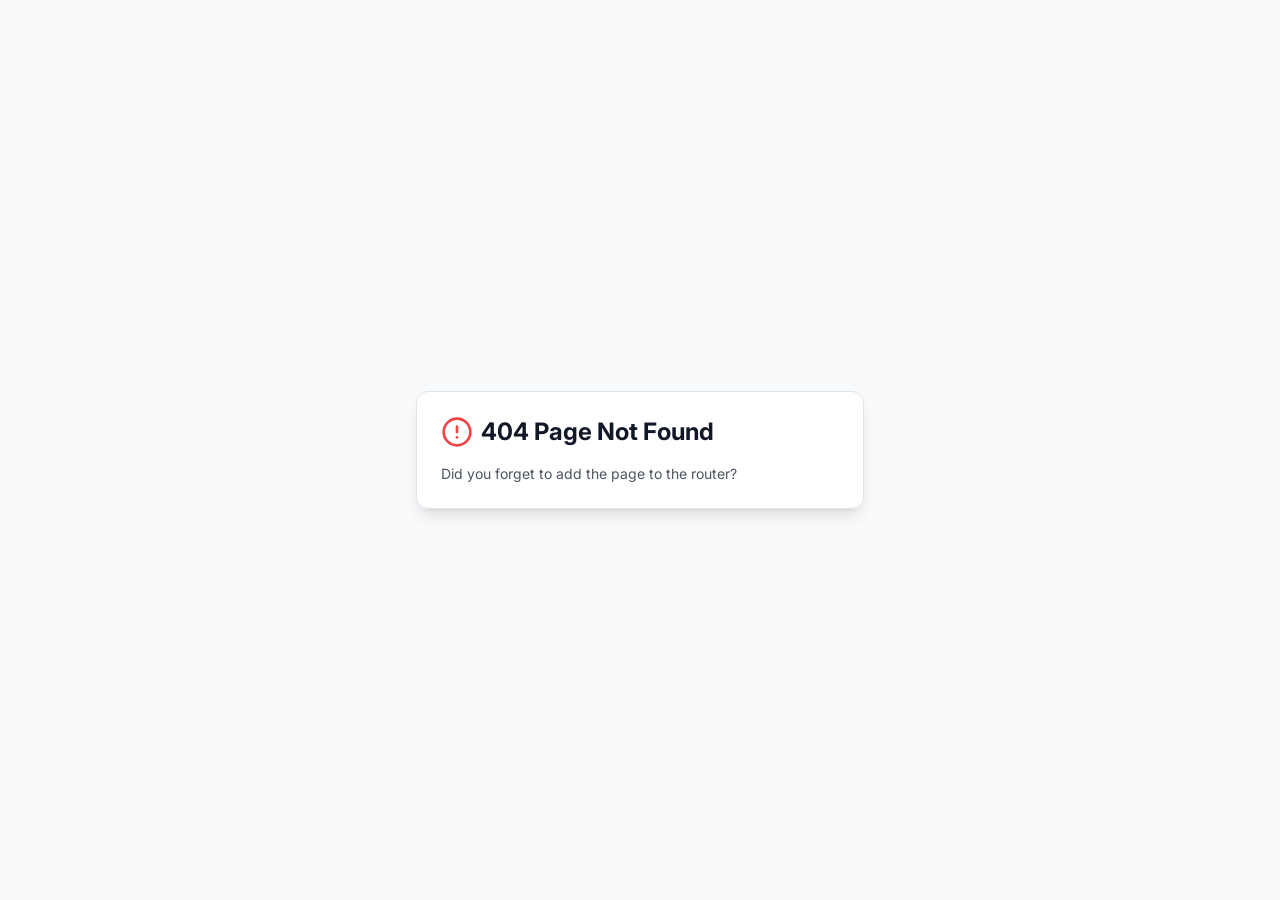
==== index.html @ 8d1fe72f "Updates" ====
<!DOCTYPE html>
<html lang="en">
  <head>
    <meta charset="UTF-8" />
    <meta name="viewport" content="width=device-width, initial-scale=1.0, maximum-scale=1" />
    <link rel="icon" type="image/png" href="/favicon.png" />
    <title>Students Mentoring Portal - Navodaya Institute of Technology</title>
    <meta name="description" content="Faculty portal for mentoring students at Navodaya Institute of Technology. Track academic performance, skills, and activities to guide student success.">
    <link rel="preconnect" href="https://fonts.googleapis.com">
    <link rel="preconnect" href="https://fonts.gstatic.com" crossorigin>
    <link href="https://fonts.googleapis.com/css2?family=Inter:wght@400;500;600;700&display=swap" rel="stylesheet">
    <script type="module" crossorigin src="/assets/index-Bp3kj_-5.js"></script>
    <link rel="modulepreload" crossorigin href="/assets/vendor--0RGCJ5T.js">
    <link rel="modulepreload" crossorigin href="/assets/ui-C-K2QLGB.js">
    <link rel="modulepreload" crossorigin href="/assets/pdf-CTO9oETS.js">
    <link rel="modulepreload" crossorigin href="/assets/forms-DouiQPdr.js">
    <link rel="stylesheet" crossorigin href="/assets/index-CSs8Ml78.css">
  </head>
  <body>
    <div id="root"></div>
  </body>
</html>
---- assets/index-CSs8Ml78.css ----
*,:before,:after{--tw-border-spacing-x: 0;--tw-border-spacing-y: 0;--tw-translate-x: 0;--tw-translate-y: 0;--tw-rotate: 0;--tw-skew-x: 0;--tw-skew-y: 0;--tw-scale-x: 1;--tw-scale-y: 1;--tw-pan-x: ;--tw-pan-y: ;--tw-pinch-zoom: ;--tw-scroll-snap-strictness: proximity;--tw-gradient-from-position: ;--tw-gradient-via-position: ;--tw-gradient-to-position: ;--tw-ordinal: ;--tw-slashed-zero: ;--tw-numeric-figure: ;--tw-numeric-spacing: ;--tw-numeric-fraction: ;--tw-ring-inset: ;--tw-ring-offset-width: 0px;--tw-ring-offset-color: #fff;--tw-ring-color: rgb(59 130 246 / .5);--tw-ring-offset-shadow: 0 0 #0000;--tw-ring-shadow: 0 0 #0000;--tw-shadow: 0 0 #0000;--tw-shadow-colored: 0 0 #0000;--tw-blur: ;--tw-brightness: ;--tw-contrast: ;--tw-grayscale: ;--tw-hue-rotate: ;--tw-invert: ;--tw-saturate: ;--tw-sepia: ;--tw-drop-shadow: ;--tw-backdrop-blur: ;--tw-backdrop-brightness: ;--tw-backdrop-contrast: ;--tw-backdrop-grayscale: ;--tw-backdrop-hue-rotate: ;--tw-backdrop-invert: ;--tw-backdrop-opacity: ;--tw-backdrop-saturate: ;--tw-backdrop-sepia: ;--tw-contain-size: ;--tw-contain-layout: ;--tw-contain-paint: ;--tw-contain-style: }::backdrop{--tw-border-spacing-x: 0;--tw-border-spacing-y: 0;--tw-translate-x: 0;--tw-translate-y: 0;--tw-rotate: 0;--tw-skew-x: 0;--tw-skew-y: 0;--tw-scale-x: 1;--tw-scale-y: 1;--tw-pan-x: ;--tw-pan-y: ;--tw-pinch-zoom: ;--tw-scroll-snap-strictness: proximity;--tw-gradient-from-position: ;--tw-gradient-via-position: ;--tw-gradient-to-position: ;--tw-ordinal: ;--tw-slashed-zero: ;--tw-numeric-figure: ;--tw-numeric-spacing: ;--tw-numeric-fraction: ;--tw-ring-inset: ;--tw-ring-offset-width: 0px;--tw-ring-offset-color: #fff;--tw-ring-color: rgb(59 130 246 / .5);--tw-ring-offset-shadow: 0 0 #0000;--tw-ring-shadow: 0 0 #0000;--tw-shadow: 0 0 #0000;--tw-shadow-colored: 0 0 #0000;--tw-blur: ;--tw-brightness: ;--tw-contrast: ;--tw-grayscale: ;--tw-hue-rotate: ;--tw-invert: ;--tw-saturate: ;--tw-sepia: ;--tw-drop-shadow: ;--tw-backdrop-blur: ;--tw-backdrop-brightness: ;--tw-backdrop-contrast: ;--tw-backdrop-grayscale: ;--tw-backdrop-hue-rotate: ;--tw-backdrop-invert: ;--tw-backdrop-opacity: ;--tw-backdrop-saturate: ;--tw-backdrop-sepia: ;--tw-contain-size: ;--tw-contain-layout: ;--tw-contain-paint: ;--tw-contain-style: }*,:before,:after{box-sizing:border-box;border-width:0;border-style:solid;border-color:#e5e7eb}:before,:after{--tw-content: ""}html,:host{line-height:1.5;-webkit-text-size-adjust:100%;-moz-tab-size:4;-o-tab-size:4;tab-size:4;font-family:var(--font-sans);font-feature-settings:normal;font-variation-settings:normal;-webkit-tap-highlight-color:transparent}body{margin:0;line-height:inherit}hr{height:0;color:inherit;border-top-width:1px}abbr:where([title]){-webkit-text-decoration:underline dotted;text-decoration:underline dotted}h1,h2,h3,h4,h5,h6{font-size:inherit;font-weight:inherit}a{color:inherit;text-decoration:inherit}b,strong{font-weight:bolder}code,kbd,samp,pre{font-family:var(--font-mono);font-feature-settings:normal;font-variation-settings:normal;font-size:1em}small{font-size:80%}sub,sup{font-size:75%;line-height:0;position:relative;vertical-align:baseline}sub{bottom:-.25em}sup{top:-.5em}table{text-indent:0;border-color:inherit;border-collapse:collapse}button,input,optgroup,select,textarea{font-family:inherit;font-feature-settings:inherit;font-variation-settings:inherit;font-size:100%;font-weight:inherit;line-height:inherit;letter-spacing:inherit;color:inherit;margin:0;padding:0}button,select{text-transform:none}button,input:where([type=button]),input:where([type=reset]),input:where([type=submit]){-webkit-appearance:button;background-color:transparent;background-image:none}:-moz-focusring{outline:auto}:-moz-ui-invalid{box-shadow:none}progress{vertical-align:baseline}::-webkit-inner-spin-button,::-webkit-outer-spin-button{height:auto}[type=search]{-webkit-appearance:textfield;outline-offset:-2px}::-webkit-search-decoration{-webkit-appearance:none}::-webkit-file-upload-button{-webkit-appearance:button;font:inherit}summary{display:list-item}blockquote,dl,dd,h1,h2,h3,h4,h5,h6,hr,figure,p,pre{margin:0}fieldset{margin:0;padding:0}legend{padding:0}ol,ul,menu{list-style:none;margin:0;padding:0}dialog{padding:0}textarea{resize:vertical}input::-moz-placeholder,textarea::-moz-placeholder{opacity:1;color:#9ca3af}input::placeholder,textarea::placeholder{opacity:1;color:#9ca3af}button,[role=button]{cursor:pointer}:disabled{cursor:default}img,svg,video,canvas,audio,iframe,embed,object{display:block;vertical-align:middle}img,video{max-width:100%;height:auto}[hidden]:where(:not([hidden=until-found])){display:none}*{--tw-border-opacity: 1;border-color:hsl(var(--border) / var(--tw-border-opacity, 1))}body{--tw-bg-opacity: 1;background-color:hsl(var(--background) / var(--tw-bg-opacity, 1));font-family:var(--font-sans);--tw-text-opacity: 1;color:hsl(var(--foreground) / var(--tw-text-opacity, 1));-webkit-font-smoothing:antialiased;-moz-osx-font-smoothing:grayscale;background-image:url(/admin-block-bg.png);background-size:cover;background-position:center;background-attachment:fixed;background-repeat:no-repeat}body:before{content:"";position:fixed;top:0;left:0;width:100%;height:100%;background:linear-gradient(135deg,#f0f8ffbf,#e6f2ffcc);z-index:-1;pointer-events:none}.dark body:before{background:linear-gradient(135deg,#0a1423bf,#0f1928d1)}.sr-only{position:absolute;width:1px;height:1px;padding:0;margin:-1px;overflow:hidden;clip:rect(0,0,0,0);white-space:nowrap;border-width:0}.pointer-events-none{pointer-events:none}.pointer-events-auto{pointer-events:auto}.visible{visibility:visible}.invisible{visibility:hidden}.fixed{position:fixed}.absolute{position:absolute}.relative{position:relative}.inset-0{top:0;right:0;bottom:0;left:0}.inset-x-0{left:0;right:0}.inset-y-0{top:0;bottom:0}.-bottom-12{bottom:-3rem}.-left-12{left:-3rem}.-right-12{right:-3rem}.-right-2{right:-.5rem}.-top-12{top:-3rem}.-top-2{top:-.5rem}.bottom-0{bottom:0}.left-0{left:0}.left-1{left:.25rem}.left-1\/2{left:50%}.left-2{left:.5rem}.left-\[50\%\]{left:50%}.right-0{right:0}.right-1{right:.25rem}.right-2{right:.5rem}.right-3{right:.75rem}.right-4{right:1rem}.top-0{top:0}.top-1\.5{top:.375rem}.top-1\/2{top:50%}.top-2{top:.5rem}.top-3\.5{top:.875rem}.top-4{top:1rem}.top-\[1px\]{top:1px}.top-\[50\%\]{top:50%}.top-\[60\%\]{top:60%}.top-full{top:100%}.z-10{z-index:10}.z-20{z-index:20}.z-50{z-index:50}.z-\[100\]{z-index:100}.z-\[1\]{z-index:1}.-mx-1{margin-left:-.25rem;margin-right:-.25rem}.mx-2{margin-left:.5rem;margin-right:.5rem}.mx-3{margin-left:.75rem;margin-right:.75rem}.mx-3\.5{margin-left:.875rem;margin-right:.875rem}.mx-4{margin-left:1rem;margin-right:1rem}.mx-auto{margin-left:auto;margin-right:auto}.my-0\.5{margin-top:.125rem;margin-bottom:.125rem}.my-1{margin-top:.25rem;margin-bottom:.25rem}.-ml-4{margin-left:-1rem}.-mt-4{margin-top:-1rem}.mb-1{margin-bottom:.25rem}.mb-2{margin-bottom:.5rem}.mb-4{margin-bottom:1rem}.ml-1{margin-left:.25rem}.ml-auto{margin-left:auto}.mr-2{margin-right:.5rem}.mt-1{margin-top:.25rem}.mt-1\.5{margin-top:.375rem}.mt-2{margin-top:.5rem}.mt-24{margin-top:6rem}.mt-3{margin-top:.75rem}.mt-4{margin-top:1rem}.mt-auto{margin-top:auto}.block{display:block}.flex{display:flex}.inline-flex{display:inline-flex}.table{display:table}.grid{display:grid}.hidden{display:none}.aspect-square{aspect-ratio:1 / 1}.aspect-video{aspect-ratio:16 / 9}.size-4{width:1rem;height:1rem}.h-1{height:.25rem}.h-1\.5{height:.375rem}.h-10{height:2.5rem}.h-11{height:2.75rem}.h-12{height:3rem}.h-2{height:.5rem}.h-2\.5{height:.625rem}.h-20{height:5rem}.h-3{height:.75rem}.h-3\.5{height:.875rem}.h-32{height:8rem}.h-4{height:1rem}.h-40{height:10rem}.h-5{height:1.25rem}.h-6{height:1.5rem}.h-64{height:16rem}.h-7{height:1.75rem}.h-8{height:2rem}.h-9{height:2.25rem}.h-\[1px\]{height:1px}.h-\[var\(--radix-navigation-menu-viewport-height\)\]{height:var(--radix-navigation-menu-viewport-height)}.h-\[var\(--radix-select-trigger-height\)\]{height:var(--radix-select-trigger-height)}.h-auto{height:auto}.h-full{height:100%}.h-px{height:1px}.h-svh{height:100svh}.max-h-\[--radix-context-menu-content-available-height\]{max-height:var(--radix-context-menu-content-available-height)}.max-h-\[--radix-select-content-available-height\]{max-height:var(--radix-select-content-available-height)}.max-h-\[300px\]{max-height:300px}.max-h-\[var\(--radix-dropdown-menu-content-available-height\)\]{max-height:var(--radix-dropdown-menu-content-available-height)}.max-h-screen{max-height:100vh}.min-h-0{min-height:0px}.min-h-10{min-height:2.5rem}.min-h-8{min-height:2rem}.min-h-9{min-height:2.25rem}.min-h-\[60px\]{min-height:60px}.min-h-\[80px\]{min-height:80px}.min-h-screen{min-height:100vh}.min-h-svh{min-height:100svh}.w-0{width:0px}.w-1{width:.25rem}.w-1\/3{width:33.333333%}.w-10{width:2.5rem}.w-11{width:2.75rem}.w-12{width:3rem}.w-2{width:.5rem}.w-2\.5{width:.625rem}.w-20{width:5rem}.w-24{width:6rem}.w-3{width:.75rem}.w-3\.5{width:.875rem}.w-3\/4{width:75%}.w-32{width:8rem}.w-4{width:1rem}.w-5{width:1.25rem}.w-6{width:1.5rem}.w-64{width:16rem}.w-7{width:1.75rem}.w-72{width:18rem}.w-8{width:2rem}.w-9{width:2.25rem}.w-\[100px\]{width:100px}.w-\[1px\]{width:1px}.w-\[50px\]{width:50px}.w-\[80px\]{width:80px}.w-\[var\(--sidebar-width\)\]{width:var(--sidebar-width)}.w-auto{width:auto}.w-full{width:100%}.w-max{width:-moz-max-content;width:max-content}.w-px{width:1px}.min-w-0{min-width:0px}.min-w-10{min-width:2.5rem}.min-w-11{min-width:2.75rem}.min-w-5{min-width:1.25rem}.min-w-9{min-width:2.25rem}.min-w-\[100px\]{min-width:100px}.min-w-\[120px\]{min-width:120px}.min-w-\[12rem\]{min-width:12rem}.min-w-\[150px\]{min-width:150px}.min-w-\[200px\]{min-width:200px}.min-w-\[250px\]{min-width:250px}.min-w-\[280px\]{min-width:280px}.min-w-\[300px\]{min-width:300px}.min-w-\[8rem\]{min-width:8rem}.min-w-\[var\(--radix-select-trigger-width\)\]{min-width:var(--radix-select-trigger-width)}.max-w-4xl{max-width:56rem}.max-w-7xl{max-width:80rem}.max-w-\[200px\]{max-width:200px}.max-w-\[250px\]{max-width:250px}.max-w-\[400px\]{max-width:400px}.max-w-\[var\(--skeleton-width\)\]{max-width:var(--skeleton-width)}.max-w-lg{max-width:32rem}.max-w-max{max-width:-moz-max-content;max-width:max-content}.max-w-md{max-width:28rem}.flex-1{flex:1 1 0%}.flex-shrink-0,.shrink-0{flex-shrink:0}.grow{flex-grow:1}.grow-0{flex-grow:0}.basis-full{flex-basis:100%}.caption-bottom{caption-side:bottom}.border-collapse{border-collapse:collapse}.origin-\[--radix-context-menu-content-transform-origin\]{transform-origin:var(--radix-context-menu-content-transform-origin)}.origin-\[--radix-dropdown-menu-content-transform-origin\]{transform-origin:var(--radix-dropdown-menu-content-transform-origin)}.origin-\[--radix-hover-card-content-transform-origin\]{transform-origin:var(--radix-hover-card-content-transform-origin)}.origin-\[--radix-menubar-content-transform-origin\]{transform-origin:var(--radix-menubar-content-transform-origin)}.origin-\[--radix-popover-content-transform-origin\]{transform-origin:var(--radix-popover-content-transform-origin)}.origin-\[--radix-select-content-transform-origin\]{transform-origin:var(--radix-select-content-transform-origin)}.origin-\[--radix-tooltip-content-transform-origin\]{transform-origin:var(--radix-tooltip-content-transform-origin)}.-translate-x-1\/2{--tw-translate-x: -50%;transform:translate(var(--tw-translate-x),var(--tw-translate-y)) rotate(var(--tw-rotate)) skew(var(--tw-skew-x)) skewY(var(--tw-skew-y)) scaleX(var(--tw-scale-x)) scaleY(var(--tw-scale-y))}.-translate-x-px{--tw-translate-x: -1px;transform:translate(var(--tw-translate-x),var(--tw-translate-y)) rotate(var(--tw-rotate)) skew(var(--tw-skew-x)) skewY(var(--tw-skew-y)) scaleX(var(--tw-scale-x)) scaleY(var(--tw-scale-y))}.-translate-y-1\/2{--tw-translate-y: -50%;transform:translate(var(--tw-translate-x),var(--tw-translate-y)) rotate(var(--tw-rotate)) skew(var(--tw-skew-x)) skewY(var(--tw-skew-y)) scaleX(var(--tw-scale-x)) scaleY(var(--tw-scale-y))}.translate-x-\[-50\%\]{--tw-translate-x: -50%;transform:translate(var(--tw-translate-x),var(--tw-translate-y)) rotate(var(--tw-rotate)) skew(var(--tw-skew-x)) skewY(var(--tw-skew-y)) scaleX(var(--tw-scale-x)) scaleY(var(--tw-scale-y))}.translate-x-px{--tw-translate-x: 1px;transform:translate(var(--tw-translate-x),var(--tw-translate-y)) rotate(var(--tw-rotate)) skew(var(--tw-skew-x)) skewY(var(--tw-skew-y)) scaleX(var(--tw-scale-x)) scaleY(var(--tw-scale-y))}.translate-y-\[-50\%\]{--tw-translate-y: -50%;transform:translate(var(--tw-translate-x),var(--tw-translate-y)) rotate(var(--tw-rotate)) skew(var(--tw-skew-x)) skewY(var(--tw-skew-y)) scaleX(var(--tw-scale-x)) scaleY(var(--tw-scale-y))}.rotate-45{--tw-rotate: 45deg;transform:translate(var(--tw-translate-x),var(--tw-translate-y)) rotate(var(--tw-rotate)) skew(var(--tw-skew-x)) skewY(var(--tw-skew-y)) scaleX(var(--tw-scale-x)) scaleY(var(--tw-scale-y))}.rotate-90{--tw-rotate: 90deg;transform:translate(var(--tw-translate-x),var(--tw-translate-y)) rotate(var(--tw-rotate)) skew(var(--tw-skew-x)) skewY(var(--tw-skew-y)) scaleX(var(--tw-scale-x)) scaleY(var(--tw-scale-y))}.transform{transform:translate(var(--tw-translate-x),var(--tw-translate-y)) rotate(var(--tw-rotate)) skew(var(--tw-skew-x)) skewY(var(--tw-skew-y)) scaleX(var(--tw-scale-x)) scaleY(var(--tw-scale-y))}@keyframes pulse{50%{opacity:.5}}.animate-pulse{animation:pulse 2s cubic-bezier(.4,0,.6,1) infinite}.cursor-default{cursor:default}.cursor-pointer{cursor:pointer}.touch-none{touch-action:none}.select-none{-webkit-user-select:none;-moz-user-select:none;user-select:none}.list-none{list-style-type:none}.grid-cols-1{grid-template-columns:repeat(1,minmax(0,1fr))}.grid-cols-2{grid-template-columns:repeat(2,minmax(0,1fr))}.flex-row{flex-direction:row}.flex-col{flex-direction:column}.flex-col-reverse{flex-direction:column-reverse}.flex-wrap{flex-wrap:wrap}.items-start{align-items:flex-start}.items-end{align-items:flex-end}.items-center{align-items:center}.items-stretch{align-items:stretch}.justify-end{justify-content:flex-end}.justify-center{justify-content:center}.justify-between{justify-content:space-between}.gap-1{gap:.25rem}.gap-1\.5{gap:.375rem}.gap-2{gap:.5rem}.gap-4{gap:1rem}.gap-6{gap:1.5rem}.space-x-1>:not([hidden])~:not([hidden]){--tw-space-x-reverse: 0;margin-right:calc(.25rem * var(--tw-space-x-reverse));margin-left:calc(.25rem * calc(1 - var(--tw-space-x-reverse)))}.space-x-4>:not([hidden])~:not([hidden]){--tw-space-x-reverse: 0;margin-right:calc(1rem * var(--tw-space-x-reverse));margin-left:calc(1rem * calc(1 - var(--tw-space-x-reverse)))}.space-y-1>:not([hidden])~:not([hidden]){--tw-space-y-reverse: 0;margin-top:calc(.25rem * calc(1 - var(--tw-space-y-reverse)));margin-bottom:calc(.25rem * var(--tw-space-y-reverse))}.space-y-1\.5>:not([hidden])~:not([hidden]){--tw-space-y-reverse: 0;margin-top:calc(.375rem * calc(1 - var(--tw-space-y-reverse)));margin-bottom:calc(.375rem * var(--tw-space-y-reverse))}.space-y-2>:not([hidden])~:not([hidden]){--tw-space-y-reverse: 0;margin-top:calc(.5rem * calc(1 - var(--tw-space-y-reverse)));margin-bottom:calc(.5rem * var(--tw-space-y-reverse))}.space-y-3>:not([hidden])~:not([hidden]){--tw-space-y-reverse: 0;margin-top:calc(.75rem * calc(1 - var(--tw-space-y-reverse)));margin-bottom:calc(.75rem * var(--tw-space-y-reverse))}.space-y-4>:not([hidden])~:not([hidden]){--tw-space-y-reverse: 0;margin-top:calc(1rem * calc(1 - var(--tw-space-y-reverse)));margin-bottom:calc(1rem * var(--tw-space-y-reverse))}.space-y-6>:not([hidden])~:not([hidden]){--tw-space-y-reverse: 0;margin-top:calc(1.5rem * calc(1 - var(--tw-space-y-reverse)));margin-bottom:calc(1.5rem * var(--tw-space-y-reverse))}.overflow-auto{overflow:auto}.overflow-hidden{overflow:hidden}.overflow-x-auto{overflow-x:auto}.overflow-y-auto{overflow-y:auto}.overflow-x-hidden{overflow-x:hidden}.whitespace-nowrap{white-space:nowrap}.break-words{overflow-wrap:break-word}.rounded-\[2px\]{border-radius:2px}.rounded-\[inherit\]{border-radius:inherit}.rounded-full{border-radius:9999px}.rounded-lg{border-radius:.5625rem}.rounded-md{border-radius:.375rem}.rounded-sm{border-radius:.1875rem}.rounded-xl{border-radius:.75rem}.rounded-t-\[10px\]{border-top-left-radius:10px;border-top-right-radius:10px}.rounded-tl-sm{border-top-left-radius:.1875rem}.border{border-width:1px}.border-2{border-width:2px}.border-\[1\.5px\]{border-width:1.5px}.border-y{border-top-width:1px;border-bottom-width:1px}.border-b{border-bottom-width:1px}.border-l{border-left-width:1px}.border-r{border-right-width:1px}.border-t{border-top-width:1px}.border-dashed{border-style:dashed}.border-\[--color-border\]{border-color:var(--color-border)}.border-border{--tw-border-opacity: 1;border-color:hsl(var(--border) / var(--tw-border-opacity, 1))}.border-border\/50{border-color:hsl(var(--border) / .5)}.border-card-border{--tw-border-opacity: 1;border-color:hsl(var(--card-border) / var(--tw-border-opacity, 1))}.border-destructive{--tw-border-opacity: 1;border-color:hsl(var(--destructive) / var(--tw-border-opacity, 1))}.border-destructive-border{border-color:var(--destructive-border)}.border-destructive\/50{border-color:hsl(var(--destructive) / .5)}.border-input{--tw-border-opacity: 1;border-color:hsl(var(--input) / var(--tw-border-opacity, 1))}.border-primary{--tw-border-opacity: 1;border-color:hsl(var(--primary) / var(--tw-border-opacity, 1))}.border-primary-border{border-color:var(--primary-border)}.border-secondary-border{border-color:var(--secondary-border)}.border-sidebar-border{--tw-border-opacity: 1;border-color:hsl(var(--sidebar-border) / var(--tw-border-opacity, 1))}.border-transparent{border-color:transparent}.border-l-transparent{border-left-color:transparent}.border-t-transparent{border-top-color:transparent}.bg-\[--color-bg\]{background-color:var(--color-bg)}.bg-accent{--tw-bg-opacity: 1;background-color:hsl(var(--accent) / var(--tw-bg-opacity, 1))}.bg-background{--tw-bg-opacity: 1;background-color:hsl(var(--background) / var(--tw-bg-opacity, 1))}.bg-black\/80{background-color:#000c}.bg-border{--tw-bg-opacity: 1;background-color:hsl(var(--border) / var(--tw-bg-opacity, 1))}.bg-card{--tw-bg-opacity: 1;background-color:hsl(var(--card) / var(--tw-bg-opacity, 1))}.bg-card\/95{background-color:hsl(var(--card) / .95)}.bg-destructive{--tw-bg-opacity: 1;background-color:hsl(var(--destructive) / var(--tw-bg-opacity, 1))}.bg-foreground{--tw-bg-opacity: 1;background-color:hsl(var(--foreground) / var(--tw-bg-opacity, 1))}.bg-gray-50{--tw-bg-opacity: 1;background-color:rgb(249 250 251 / var(--tw-bg-opacity, 1))}.bg-muted{--tw-bg-opacity: 1;background-color:hsl(var(--muted) / var(--tw-bg-opacity, 1))}.bg-muted\/50{background-color:hsl(var(--muted) / .5)}.bg-popover{--tw-bg-opacity: 1;background-color:hsl(var(--popover) / var(--tw-bg-opacity, 1))}.bg-primary{--tw-bg-opacity: 1;background-color:hsl(var(--primary) / var(--tw-bg-opacity, 1))}.bg-primary\/10{background-color:hsl(var(--primary) / .1)}.bg-primary\/5{background-color:hsl(var(--primary) / .05)}.bg-secondary{--tw-bg-opacity: 1;background-color:hsl(var(--secondary) / var(--tw-bg-opacity, 1))}.bg-sidebar{--tw-bg-opacity: 1;background-color:hsl(var(--sidebar) / var(--tw-bg-opacity, 1))}.bg-sidebar-border{--tw-bg-opacity: 1;background-color:hsl(var(--sidebar-border) / var(--tw-bg-opacity, 1))}.bg-transparent{background-color:transparent}.bg-gradient-to-r{background-image:linear-gradient(to right,var(--tw-gradient-stops))}.from-primary{--tw-gradient-from: hsl(var(--primary) / 1) var(--tw-gradient-from-position);--tw-gradient-to: hsl(var(--primary) / 0) var(--tw-gradient-to-position);--tw-gradient-stops: var(--tw-gradient-from), var(--tw-gradient-to)}.to-primary\/70{--tw-gradient-to: hsl(var(--primary) / .7) var(--tw-gradient-to-position)}.bg-clip-text{-webkit-background-clip:text;background-clip:text}.fill-current{fill:currentColor}.object-contain{-o-object-fit:contain;object-fit:contain}.object-cover{-o-object-fit:cover;object-fit:cover}.p-0{padding:0}.p-1{padding:.25rem}.p-2{padding:.5rem}.p-3{padding:.75rem}.p-4{padding:1rem}.p-6{padding:1.5rem}.p-8{padding:2rem}.p-\[1px\]{padding:1px}.px-1{padding-left:.25rem;padding-right:.25rem}.px-2{padding-left:.5rem;padding-right:.5rem}.px-2\.5{padding-left:.625rem;padding-right:.625rem}.px-3{padding-left:.75rem;padding-right:.75rem}.px-4{padding-left:1rem;padding-right:1rem}.px-5{padding-left:1.25rem;padding-right:1.25rem}.px-8{padding-left:2rem;padding-right:2rem}.py-0\.5{padding-top:.125rem;padding-bottom:.125rem}.py-1{padding-top:.25rem;padding-bottom:.25rem}.py-1\.5{padding-top:.375rem;padding-bottom:.375rem}.py-2{padding-top:.5rem;padding-bottom:.5rem}.py-3{padding-top:.75rem;padding-bottom:.75rem}.py-4{padding-top:1rem;padding-bottom:1rem}.py-6{padding-top:1.5rem;padding-bottom:1.5rem}.py-8{padding-top:2rem;padding-bottom:2rem}.pb-3{padding-bottom:.75rem}.pb-4{padding-bottom:1rem}.pl-2\.5{padding-left:.625rem}.pl-4{padding-left:1rem}.pl-8{padding-left:2rem}.pr-2{padding-right:.5rem}.pr-2\.5{padding-right:.625rem}.pr-8{padding-right:2rem}.pt-0{padding-top:0}.pt-1{padding-top:.25rem}.pt-3{padding-top:.75rem}.pt-4{padding-top:1rem}.pt-6{padding-top:1.5rem}.text-left{text-align:left}.text-center{text-align:center}.align-middle{vertical-align:middle}.font-mono{font-family:var(--font-mono)}.text-2xl{font-size:1.5rem;line-height:2rem}.text-3xl{font-size:1.875rem;line-height:2.25rem}.text-\[0\.8rem\]{font-size:.8rem}.text-base{font-size:1rem;line-height:1.5rem}.text-lg{font-size:1.125rem;line-height:1.75rem}.text-sm{font-size:.875rem;line-height:1.25rem}.text-xl{font-size:1.25rem;line-height:1.75rem}.text-xs{font-size:.75rem;line-height:1rem}.font-bold{font-weight:700}.font-medium{font-weight:500}.font-normal{font-weight:400}.font-semibold{font-weight:600}.tabular-nums{--tw-numeric-spacing: tabular-nums;font-variant-numeric:var(--tw-ordinal) var(--tw-slashed-zero) var(--tw-numeric-figure) var(--tw-numeric-spacing) var(--tw-numeric-fraction)}.leading-none{line-height:1}.tracking-tight{letter-spacing:-.025em}.tracking-widest{letter-spacing:.1em}.text-accent-foreground{--tw-text-opacity: 1;color:hsl(var(--accent-foreground) / var(--tw-text-opacity, 1))}.text-card-foreground{--tw-text-opacity: 1;color:hsl(var(--card-foreground) / var(--tw-text-opacity, 1))}.text-current{color:currentColor}.text-destructive{--tw-text-opacity: 1;color:hsl(var(--destructive) / var(--tw-text-opacity, 1))}.text-destructive-foreground{--tw-text-opacity: 1;color:hsl(var(--destructive-foreground) / var(--tw-text-opacity, 1))}.text-foreground{--tw-text-opacity: 1;color:hsl(var(--foreground) / var(--tw-text-opacity, 1))}.text-foreground\/50{color:hsl(var(--foreground) / .5)}.text-gray-600{--tw-text-opacity: 1;color:rgb(75 85 99 / var(--tw-text-opacity, 1))}.text-gray-900{--tw-text-opacity: 1;color:rgb(17 24 39 / var(--tw-text-opacity, 1))}.text-muted-foreground{--tw-text-opacity: 1;color:hsl(var(--muted-foreground) / var(--tw-text-opacity, 1))}.text-popover-foreground{--tw-text-opacity: 1;color:hsl(var(--popover-foreground) / var(--tw-text-opacity, 1))}.text-primary{--tw-text-opacity: 1;color:hsl(var(--primary) / var(--tw-text-opacity, 1))}.text-primary-foreground{--tw-text-opacity: 1;color:hsl(var(--primary-foreground) / var(--tw-text-opacity, 1))}.text-red-500{--tw-text-opacity: 1;color:rgb(239 68 68 / var(--tw-text-opacity, 1))}.text-secondary-foreground{--tw-text-opacity: 1;color:hsl(var(--secondary-foreground) / var(--tw-text-opacity, 1))}.text-sidebar-foreground{--tw-text-opacity: 1;color:hsl(var(--sidebar-foreground) / var(--tw-text-opacity, 1))}.text-sidebar-foreground\/70{color:hsl(var(--sidebar-foreground) / .7)}.text-transparent{color:transparent}.opacity-0{opacity:0}.opacity-50{opacity:.5}.opacity-60{opacity:.6}.opacity-70{opacity:.7}.opacity-90{opacity:.9}.shadow-\[0_0_0_1px_hsl\(var\(--sidebar-border\)\)\]{--tw-shadow: 0 0 0 1px hsl(var(--sidebar-border));--tw-shadow-colored: 0 0 0 1px var(--tw-shadow-color);box-shadow:var(--tw-ring-offset-shadow, 0 0 #0000),var(--tw-ring-shadow, 0 0 #0000),var(--tw-shadow)}.shadow-lg{--tw-shadow: 0 10px 15px -3px rgb(0 0 0 / .1), 0 4px 6px -4px rgb(0 0 0 / .1);--tw-shadow-colored: 0 10px 15px -3px var(--tw-shadow-color), 0 4px 6px -4px var(--tw-shadow-color);box-shadow:var(--tw-ring-offset-shadow, 0 0 #0000),var(--tw-ring-shadow, 0 0 #0000),var(--tw-shadow)}.shadow-md{--tw-shadow: 0 4px 6px -1px rgb(0 0 0 / .1), 0 2px 4px -2px rgb(0 0 0 / .1);--tw-shadow-colored: 0 4px 6px -1px var(--tw-shadow-color), 0 2px 4px -2px var(--tw-shadow-color);box-shadow:var(--tw-ring-offset-shadow, 0 0 #0000),var(--tw-ring-shadow, 0 0 #0000),var(--tw-shadow)}.shadow-none{--tw-shadow: 0 0 #0000;--tw-shadow-colored: 0 0 #0000;box-shadow:var(--tw-ring-offset-shadow, 0 0 #0000),var(--tw-ring-shadow, 0 0 #0000),var(--tw-shadow)}.shadow-sm{--tw-shadow: 0 1px 2px 0 rgb(0 0 0 / .05);--tw-shadow-colored: 0 1px 2px 0 var(--tw-shadow-color);box-shadow:var(--tw-ring-offset-shadow, 0 0 #0000),var(--tw-ring-shadow, 0 0 #0000),var(--tw-shadow)}.shadow-xl{--tw-shadow: 0 20px 25px -5px rgb(0 0 0 / .1), 0 8px 10px -6px rgb(0 0 0 / .1);--tw-shadow-colored: 0 20px 25px -5px var(--tw-shadow-color), 0 8px 10px -6px var(--tw-shadow-color);box-shadow:var(--tw-ring-offset-shadow, 0 0 #0000),var(--tw-ring-shadow, 0 0 #0000),var(--tw-shadow)}.shadow-primary\/10{--tw-shadow-color: hsl(var(--primary) / .1);--tw-shadow: var(--tw-shadow-colored)}.shadow-primary\/20{--tw-shadow-color: hsl(var(--primary) / .2);--tw-shadow: var(--tw-shadow-colored)}.outline-none{outline:2px solid transparent;outline-offset:2px}.outline{outline-style:solid}.outline-2{outline-width:2px}.outline-offset-2{outline-offset:2px}.outline-transparent{outline-color:transparent}.ring-0{--tw-ring-offset-shadow: var(--tw-ring-inset) 0 0 0 var(--tw-ring-offset-width) var(--tw-ring-offset-color);--tw-ring-shadow: var(--tw-ring-inset) 0 0 0 calc(0px + var(--tw-ring-offset-width)) var(--tw-ring-color);box-shadow:var(--tw-ring-offset-shadow),var(--tw-ring-shadow),var(--tw-shadow, 0 0 #0000)}.ring-2{--tw-ring-offset-shadow: var(--tw-ring-inset) 0 0 0 var(--tw-ring-offset-width) var(--tw-ring-offset-color);--tw-ring-shadow: var(--tw-ring-inset) 0 0 0 calc(2px + var(--tw-ring-offset-width)) var(--tw-ring-color);box-shadow:var(--tw-ring-offset-shadow),var(--tw-ring-shadow),var(--tw-shadow, 0 0 #0000)}.ring-primary\/20{--tw-ring-color: hsl(var(--primary) / .2)}.ring-ring{--tw-ring-opacity: 1;--tw-ring-color: hsl(var(--ring) / var(--tw-ring-opacity, 1))}.ring-sidebar-ring{--tw-ring-opacity: 1;--tw-ring-color: hsl(var(--sidebar-ring) / var(--tw-ring-opacity, 1))}.ring-offset-background{--tw-ring-offset-color: hsl(var(--background) / 1)}.filter{filter:var(--tw-blur) var(--tw-brightness) var(--tw-contrast) var(--tw-grayscale) var(--tw-hue-rotate) var(--tw-invert) var(--tw-saturate) var(--tw-sepia) var(--tw-drop-shadow)}.backdrop-blur-sm{--tw-backdrop-blur: blur(4px);-webkit-backdrop-filter:var(--tw-backdrop-blur) var(--tw-backdrop-brightness) var(--tw-backdrop-contrast) var(--tw-backdrop-grayscale) var(--tw-backdrop-hue-rotate) var(--tw-backdrop-invert) var(--tw-backdrop-opacity) var(--tw-backdrop-saturate) var(--tw-backdrop-sepia);backdrop-filter:var(--tw-backdrop-blur) var(--tw-backdrop-brightness) var(--tw-backdrop-contrast) var(--tw-backdrop-grayscale) var(--tw-backdrop-hue-rotate) var(--tw-backdrop-invert) var(--tw-backdrop-opacity) var(--tw-backdrop-saturate) var(--tw-backdrop-sepia)}.transition{transition-property:color,background-color,border-color,text-decoration-color,fill,stroke,opacity,box-shadow,transform,filter,backdrop-filter;transition-timing-function:cubic-bezier(.4,0,.2,1);transition-duration:.15s}.transition-\[left\,right\,width\]{transition-property:left,right,width;transition-timing-function:cubic-bezier(.4,0,.2,1);transition-duration:.15s}.transition-\[margin\,opacity\]{transition-property:margin,opacity;transition-timing-function:cubic-bezier(.4,0,.2,1);transition-duration:.15s}.transition-\[width\,height\,padding\]{transition-property:width,height,padding;transition-timing-function:cubic-bezier(.4,0,.2,1);transition-duration:.15s}.transition-\[width\]{transition-property:width;transition-timing-function:cubic-bezier(.4,0,.2,1);transition-duration:.15s}.transition-all{transition-property:all;transition-timing-function:cubic-bezier(.4,0,.2,1);transition-duration:.15s}.transition-colors{transition-property:color,background-color,border-color,text-decoration-color,fill,stroke;transition-timing-function:cubic-bezier(.4,0,.2,1);transition-duration:.15s}.transition-opacity{transition-property:opacity;transition-timing-function:cubic-bezier(.4,0,.2,1);transition-duration:.15s}.transition-shadow{transition-property:box-shadow;transition-timing-function:cubic-bezier(.4,0,.2,1);transition-duration:.15s}.transition-transform{transition-property:transform;transition-timing-function:cubic-bezier(.4,0,.2,1);transition-duration:.15s}.duration-1000{transition-duration:1s}.duration-200{transition-duration:.2s}.duration-300{transition-duration:.3s}.duration-500{transition-duration:.5s}.ease-in-out{transition-timing-function:cubic-bezier(.4,0,.2,1)}.ease-linear{transition-timing-function:linear}@keyframes enter{0%{opacity:var(--tw-enter-opacity, 1);transform:translate3d(var(--tw-enter-translate-x, 0),var(--tw-enter-translate-y, 0),0) scale3d(var(--tw-enter-scale, 1),var(--tw-enter-scale, 1),var(--tw-enter-scale, 1)) rotate(var(--tw-enter-rotate, 0))}}@keyframes exit{to{opacity:var(--tw-exit-opacity, 1);transform:translate3d(var(--tw-exit-translate-x, 0),var(--tw-exit-translate-y, 0),0) scale3d(var(--tw-exit-scale, 1),var(--tw-exit-scale, 1),var(--tw-exit-scale, 1)) rotate(var(--tw-exit-rotate, 0))}}.animate-in{animation-name:enter;animation-duration:.15s;--tw-enter-opacity: initial;--tw-enter-scale: initial;--tw-enter-rotate: initial;--tw-enter-translate-x: initial;--tw-enter-translate-y: initial}.fade-in-0{--tw-enter-opacity: 0}.fade-in-80{--tw-enter-opacity: .8}.zoom-in-95{--tw-enter-scale: .95}.duration-1000{animation-duration:1s}.duration-200{animation-duration:.2s}.duration-300{animation-duration:.3s}.duration-500{animation-duration:.5s}.ease-in-out{animation-timing-function:cubic-bezier(.4,0,.2,1)}.ease-linear{animation-timing-function:linear}input[type=search]::-webkit-search-cancel-button{display:none}[contenteditable][data-placeholder]:empty:before{content:attr(data-placeholder);color:hsl(var(--muted-foreground));pointer-events:none}.border.toggle-elevate:before{top:-1px;right:-1px;bottom:-1px;left:-1px}.hover-elevate:not(.no-default-hover-elevate),.active-elevate:not(.no-default-active-elevate),.hover-elevate-2:not(.no-default-hover-elevate),.active-elevate-2:not(.no-default-active-elevate){position:relative;z-index:0}.hover-elevate:not(.no-default-hover-elevate):after,.active-elevate:not(.no-default-active-elevate):after,.hover-elevate-2:not(.no-default-hover-elevate):after,.active-elevate-2:not(.no-default-active-elevate):after{content:"";pointer-events:none;position:absolute;top:0;right:0;bottom:0;left:0;border-radius:inherit;z-index:999}.hover-elevate:hover:not(.no-default-hover-elevate):after,.active-elevate:active:not(.no-default-active-elevate):after{background-color:var(--elevate-1)}.hover-elevate-2:hover:not(.no-default-hover-elevate):after,.active-elevate-2:active:not(.no-default-active-elevate):after{background-color:var(--elevate-2)}.border.hover-elevate:not(.no-hover-interaction-elevate):after,.border.active-elevate:not(.no-active-interaction-elevate):after,.border.hover-elevate-2:not(.no-hover-interaction-elevate):after,.border.active-elevate-2:not(.no-active-interaction-elevate):after{top:-1px;right:-1px;bottom:-1px;left:-1px}.\[border-color\:var\(--badge-outline\)\]{border-color:var(--badge-outline)}.\[border-color\:var\(--button-outline\)\]{border-color:var(--button-outline)}:root{--button-outline: rgba(0,0,0, .1);--badge-outline: rgba(0,0,0, .05);--opaque-button-border-intensity: -8;--elevate-1: rgba(0,0,0, .03);--elevate-2: rgba(0,0,0, .08);--background: 210 40% 98%;--foreground: 217 91% 25%;--border: 210 30% 85%;--card: 0 0% 100%;--card-foreground: 217 91% 25%;--card-border: 210 30% 90%;--sidebar: 210 35% 96%;--sidebar-foreground: 217 91% 25%;--sidebar-border: 210 30% 88%;--sidebar-primary: 217 91% 35%;--sidebar-primary-foreground: 217 91% 98%;--sidebar-accent: 210 30% 90%;--sidebar-accent-foreground: 217 91% 25%;--sidebar-ring: 217 91% 35%;--popover: 210 35% 96%;--popover-foreground: 217 91% 25%;--popover-border: 210 30% 85%;--primary: 217 91% 45%;--primary-foreground: 0 0% 100%;--secondary: 210 50% 92%;--secondary-foreground: 217 91% 25%;--muted: 210 35% 94%;--muted-foreground: 217 50% 45%;--accent: 210 60% 90%;--accent-foreground: 217 91% 25%;--destructive: 0 84% 42%;--destructive-foreground: 0 84% 98%;--input: 0 0% 75%;--ring: 217 91% 35%;--chart-1: 217 91% 35%;--chart-2: 142 76% 36%;--chart-3: 262 83% 48%;--chart-4: 34 100% 47%;--chart-5: 340 82% 52%;--font-sans: Inter, sans-serif;--font-serif: Georgia, serif;--font-mono: Menlo, monospace;--radius: .5rem;--shadow-2xs: 0px 1px 2px 0px hsl(0 0% 0% / .02);--shadow-xs: 0px 1px 3px 0px hsl(0 0% 0% / .05);--shadow-sm: 0px 2px 4px 0px hsl(0 0% 0% / .06), 0px 1px 2px -1px hsl(0 0% 0% / .04);--shadow: 0px 4px 6px -1px hsl(0 0% 0% / .08), 0px 2px 4px -2px hsl(0 0% 0% / .05);--shadow-md: 0px 6px 8px -2px hsl(0 0% 0% / .1), 0px 4px 6px -3px hsl(0 0% 0% / .07);--shadow-lg: 0px 10px 15px -3px hsl(0 0% 0% / .12), 0px 4px 6px -4px hsl(0 0% 0% / .08);--shadow-xl: 0px 20px 25px -5px hsl(0 0% 0% / .15), 0px 8px 10px -6px hsl(0 0% 0% / .1);--shadow-2xl: 0px 25px 50px -12px hsl(0 0% 0% / .25);--tracking-normal: 0em;--spacing: .25rem;--sidebar-primary-border: hsl(var(--sidebar-primary));--sidebar-primary-border: hsl(from hsl(var(--sidebar-primary)) h s calc(l + var(--opaque-button-border-intensity)) / alpha);--sidebar-accent-border: hsl(var(--sidebar-accent));--sidebar-accent-border: hsl(from hsl(var(--sidebar-accent)) h s calc(l + var(--opaque-button-border-intensity)) / alpha);--primary-border: hsl(var(--primary));--primary-border: hsl(from hsl(var(--primary)) h s calc(l + var(--opaque-button-border-intensity)) / alpha);--secondary-border: hsl(var(--secondary));--secondary-border: hsl(from hsl(var(--secondary)) h s calc(l + var(--opaque-button-border-intensity)) / alpha);--muted-border: hsl(var(--muted));--muted-border: hsl(from hsl(var(--muted)) h s calc(l + var(--opaque-button-border-intensity)) / alpha);--accent-border: hsl(var(--accent));--accent-border: hsl(from hsl(var(--accent)) h s calc(l + var(--opaque-button-border-intensity)) / alpha);--destructive-border: hsl(var(--destructive));--destructive-border: hsl(from hsl(var(--destructive)) h s calc(l + var(--opaque-button-border-intensity)) / alpha)}.dark{--button-outline: rgba(255,255,255, .1);--badge-outline: rgba(255,255,255, .05);--opaque-button-border-intensity: 9;--elevate-1: rgba(255,255,255, .04);--elevate-2: rgba(255,255,255, .09);--background: 217 40% 10%;--foreground: 210 40% 90%;--border: 217 30% 22%;--card: 217 35% 12%;--card-foreground: 210 40% 90%;--card-border: 217 30% 18%;--sidebar: 217 38% 14%;--sidebar-foreground: 210 40% 90%;--sidebar-border: 217 30% 20%;--sidebar-primary: 217 91% 55%;--sidebar-primary-foreground: 0 0% 100%;--sidebar-accent: 217 30% 20%;--sidebar-accent-foreground: 210 40% 90%;--sidebar-ring: 217 91% 55%;--popover: 217 35% 16%;--popover-foreground: 210 40% 90%;--popover-border: 217 30% 22%;--primary: 217 91% 50%;--primary-foreground: 0 0% 100%;--secondary: 217 30% 20%;--secondary-foreground: 210 40% 90%;--muted: 217 25% 18%;--muted-foreground: 210 20% 65%;--accent: 210 40% 22%;--accent-foreground: 210 40% 90%;--destructive: 0 84% 35%;--destructive-foreground: 0 84% 98%;--input: 0 0% 30%;--ring: 217 91% 45%;--chart-1: 217 91% 65%;--chart-2: 142 76% 65%;--chart-3: 262 83% 70%;--chart-4: 34 100% 65%;--chart-5: 340 82% 68%;--shadow-2xs: 0px 1px 2px 0px hsl(0 0% 0% / .03);--shadow-xs: 0px 1px 3px 0px hsl(0 0% 0% / .07);--shadow-sm: 0px 2px 4px 0px hsl(0 0% 0% / .08), 0px 1px 2px -1px hsl(0 0% 0% / .06);--shadow: 0px 4px 6px -1px hsl(0 0% 0% / .12), 0px 2px 4px -2px hsl(0 0% 0% / .08);--shadow-md: 0px 6px 8px -2px hsl(0 0% 0% / .14), 0px 4px 6px -3px hsl(0 0% 0% / .1);--shadow-lg: 0px 10px 15px -3px hsl(0 0% 0% / .18), 0px 4px 6px -4px hsl(0 0% 0% / .12);--shadow-xl: 0px 20px 25px -5px hsl(0 0% 0% / .22), 0px 8px 10px -6px hsl(0 0% 0% / .14);--shadow-2xl: 0px 25px 50px -12px hsl(0 0% 0% / .35);--sidebar-primary-border: hsl(var(--sidebar-primary));--sidebar-primary-border: hsl(from hsl(var(--sidebar-primary)) h s calc(l + var(--opaque-button-border-intensity)) / alpha);--sidebar-accent-border: hsl(var(--sidebar-accent));--sidebar-accent-border: hsl(from hsl(var(--sidebar-accent)) h s calc(l + var(--opaque-button-border-intensity)) / alpha);--primary-border: hsl(var(--primary));--primary-border: hsl(from hsl(var(--primary)) h s calc(l + var(--opaque-button-border-intensity)) / alpha);--secondary-border: hsl(var(--secondary));--secondary-border: hsl(from hsl(var(--secondary)) h s calc(l + var(--opaque-button-border-intensity)) / alpha);--muted-border: hsl(var(--muted));--muted-border: hsl(from hsl(var(--muted)) h s calc(l + var(--opaque-button-border-intensity)) / alpha);--accent-border: hsl(var(--accent));--accent-border: hsl(from hsl(var(--accent)) h s calc(l + var(--opaque-button-border-intensity)) / alpha);--destructive-border: hsl(var(--destructive));--destructive-border: hsl(from hsl(var(--destructive)) h s calc(l + var(--opaque-button-border-intensity)) / alpha)}.file\:border-0::file-selector-button{border-width:0px}.file\:bg-transparent::file-selector-button{background-color:transparent}.file\:text-sm::file-selector-button{font-size:.875rem;line-height:1.25rem}.file\:font-medium::file-selector-button{font-weight:500}.file\:text-foreground::file-selector-button{--tw-text-opacity: 1;color:hsl(var(--foreground) / var(--tw-text-opacity, 1))}.placeholder\:text-muted-foreground::-moz-placeholder{--tw-text-opacity: 1;color:hsl(var(--muted-foreground) / var(--tw-text-opacity, 1))}.placeholder\:text-muted-foreground::placeholder{--tw-text-opacity: 1;color:hsl(var(--muted-foreground) / var(--tw-text-opacity, 1))}.after\:pointer-events-none:after{content:var(--tw-content);pointer-events:none}.after\:absolute:after{content:var(--tw-content);position:absolute}.after\:-inset-2:after{content:var(--tw-content);top:-.5rem;right:-.5rem;bottom:-.5rem;left:-.5rem}.after\:inset-0:after{content:var(--tw-content);top:0;right:0;bottom:0;left:0}.after\:inset-y-0:after{content:var(--tw-content);top:0;bottom:0}.after\:left-1\/2:after{content:var(--tw-content);left:50%}.after\:block:after{content:var(--tw-content);display:block}.after\:w-1:after{content:var(--tw-content);width:.25rem}.after\:w-\[2px\]:after{content:var(--tw-content);width:2px}.after\:-translate-x-1\/2:after{content:var(--tw-content);--tw-translate-x: -50%;transform:translate(var(--tw-translate-x),var(--tw-translate-y)) rotate(var(--tw-rotate)) skew(var(--tw-skew-x)) skewY(var(--tw-skew-y)) scaleX(var(--tw-scale-x)) scaleY(var(--tw-scale-y))}.after\:rounded-full:after{content:var(--tw-content);border-radius:9999px}.after\:border:after{content:var(--tw-content);border-width:1px}.after\:border-black\/10:after{content:var(--tw-content);border-color:#0000001a}.after\:content-\[\'\'\]:after{--tw-content: "";content:var(--tw-content)}.after\:border.toggle-elevate:after:before{content:var(--tw-content);top:-1px;right:-1px;bottom:-1px;left:-1px}.after\:border.hover-elevate:not(.no-hover-interaction-elevate):after:after,.after\:border.active-elevate:not(.no-active-interaction-elevate):after:after,.after\:border.hover-elevate-2:not(.no-hover-interaction-elevate):after:after,.after\:border.active-elevate-2:not(.no-active-interaction-elevate):after:after{content:var(--tw-content);top:-1px;right:-1px;bottom:-1px;left:-1px}.first\:rounded-l-md:first-child{border-top-left-radius:.375rem;border-bottom-left-radius:.375rem}.first\:border-l:first-child{border-left-width:1px}.last\:rounded-r-md:last-child{border-top-right-radius:.375rem;border-bottom-right-radius:.375rem}.focus-within\:relative:focus-within{position:relative}.focus-within\:z-20:focus-within{z-index:20}.hover\:bg-accent:hover{--tw-bg-opacity: 1;background-color:hsl(var(--accent) / var(--tw-bg-opacity, 1))}.hover\:bg-muted:hover{--tw-bg-opacity: 1;background-color:hsl(var(--muted) / var(--tw-bg-opacity, 1))}.hover\:bg-muted\/50:hover{background-color:hsl(var(--muted) / .5)}.hover\:bg-primary:hover{--tw-bg-opacity: 1;background-color:hsl(var(--primary) / var(--tw-bg-opacity, 1))}.hover\:bg-secondary:hover{--tw-bg-opacity: 1;background-color:hsl(var(--secondary) / var(--tw-bg-opacity, 1))}.hover\:bg-sidebar-accent:hover{--tw-bg-opacity: 1;background-color:hsl(var(--sidebar-accent) / var(--tw-bg-opacity, 1))}.hover\:text-accent-foreground:hover{--tw-text-opacity: 1;color:hsl(var(--accent-foreground) / var(--tw-text-opacity, 1))}.hover\:text-foreground:hover{--tw-text-opacity: 1;color:hsl(var(--foreground) / var(--tw-text-opacity, 1))}.hover\:text-muted-foreground:hover{--tw-text-opacity: 1;color:hsl(var(--muted-foreground) / var(--tw-text-opacity, 1))}.hover\:text-primary-foreground:hover{--tw-text-opacity: 1;color:hsl(var(--primary-foreground) / var(--tw-text-opacity, 1))}.hover\:text-sidebar-accent-foreground:hover{--tw-text-opacity: 1;color:hsl(var(--sidebar-accent-foreground) / var(--tw-text-opacity, 1))}.hover\:underline:hover{text-decoration-line:underline}.hover\:opacity-100:hover{opacity:1}.hover\:shadow-\[0_0_0_1px_hsl\(var\(--sidebar-accent\)\)\]:hover{--tw-shadow: 0 0 0 1px hsl(var(--sidebar-accent));--tw-shadow-colored: 0 0 0 1px var(--tw-shadow-color);box-shadow:var(--tw-ring-offset-shadow, 0 0 #0000),var(--tw-ring-shadow, 0 0 #0000),var(--tw-shadow)}.hover\:shadow-xl:hover{--tw-shadow: 0 20px 25px -5px rgb(0 0 0 / .1), 0 8px 10px -6px rgb(0 0 0 / .1);--tw-shadow-colored: 0 20px 25px -5px var(--tw-shadow-color), 0 8px 10px -6px var(--tw-shadow-color);box-shadow:var(--tw-ring-offset-shadow, 0 0 #0000),var(--tw-ring-shadow, 0 0 #0000),var(--tw-shadow)}.hover\:after\:bg-sidebar-border:hover:after{content:var(--tw-content);--tw-bg-opacity: 1;background-color:hsl(var(--sidebar-border) / var(--tw-bg-opacity, 1))}.focus\:bg-accent:focus{--tw-bg-opacity: 1;background-color:hsl(var(--accent) / var(--tw-bg-opacity, 1))}.focus\:bg-primary:focus{--tw-bg-opacity: 1;background-color:hsl(var(--primary) / var(--tw-bg-opacity, 1))}.focus\:text-accent-foreground:focus{--tw-text-opacity: 1;color:hsl(var(--accent-foreground) / var(--tw-text-opacity, 1))}.focus\:text-primary-foreground:focus{--tw-text-opacity: 1;color:hsl(var(--primary-foreground) / var(--tw-text-opacity, 1))}.focus\:opacity-100:focus{opacity:1}.focus\:outline-none:focus{outline:2px solid transparent;outline-offset:2px}.focus\:ring-2:focus{--tw-ring-offset-shadow: var(--tw-ring-inset) 0 0 0 var(--tw-ring-offset-width) var(--tw-ring-offset-color);--tw-ring-shadow: var(--tw-ring-inset) 0 0 0 calc(2px + var(--tw-ring-offset-width)) var(--tw-ring-color);box-shadow:var(--tw-ring-offset-shadow),var(--tw-ring-shadow),var(--tw-shadow, 0 0 #0000)}.focus\:ring-ring:focus{--tw-ring-opacity: 1;--tw-ring-color: hsl(var(--ring) / var(--tw-ring-opacity, 1))}.focus\:ring-offset-2:focus{--tw-ring-offset-width: 2px}.focus-visible\:outline-none:focus-visible{outline:2px solid transparent;outline-offset:2px}.focus-visible\:ring-1:focus-visible{--tw-ring-offset-shadow: var(--tw-ring-inset) 0 0 0 var(--tw-ring-offset-width) var(--tw-ring-offset-color);--tw-ring-shadow: var(--tw-ring-inset) 0 0 0 calc(1px + var(--tw-ring-offset-width)) var(--tw-ring-color);box-shadow:var(--tw-ring-offset-shadow),var(--tw-ring-shadow),var(--tw-shadow, 0 0 #0000)}.focus-visible\:ring-2:focus-visible{--tw-ring-offset-shadow: var(--tw-ring-inset) 0 0 0 var(--tw-ring-offset-width) var(--tw-ring-offset-color);--tw-ring-shadow: var(--tw-ring-inset) 0 0 0 calc(2px + var(--tw-ring-offset-width)) var(--tw-ring-color);box-shadow:var(--tw-ring-offset-shadow),var(--tw-ring-shadow),var(--tw-shadow, 0 0 #0000)}.focus-visible\:ring-ring:focus-visible{--tw-ring-opacity: 1;--tw-ring-color: hsl(var(--ring) / var(--tw-ring-opacity, 1))}.focus-visible\:ring-offset-1:focus-visible{--tw-ring-offset-width: 1px}.focus-visible\:ring-offset-2:focus-visible{--tw-ring-offset-width: 2px}.focus-visible\:ring-offset-background:focus-visible{--tw-ring-offset-color: hsl(var(--background) / 1)}.active\:bg-sidebar-accent:active{--tw-bg-opacity: 1;background-color:hsl(var(--sidebar-accent) / var(--tw-bg-opacity, 1))}.active\:text-sidebar-accent-foreground:active{--tw-text-opacity: 1;color:hsl(var(--sidebar-accent-foreground) / var(--tw-text-opacity, 1))}.active\:shadow-none:active{--tw-shadow: 0 0 #0000;--tw-shadow-colored: 0 0 #0000;box-shadow:var(--tw-ring-offset-shadow, 0 0 #0000),var(--tw-ring-shadow, 0 0 #0000),var(--tw-shadow)}.disabled\:pointer-events-none:disabled{pointer-events:none}.disabled\:cursor-not-allowed:disabled{cursor:not-allowed}.disabled\:opacity-50:disabled{opacity:.5}.group\/menu-item:focus-within .group-focus-within\/menu-item\:opacity-100{opacity:1}.group\/menu-item:hover .group-hover\/menu-item\:opacity-100,.group:hover .group-hover\:opacity-100{opacity:1}.group.destructive .group-\[\.destructive\]\:border-muted\/40{border-color:hsl(var(--muted) / .4)}.group.destructive .group-\[\.destructive\]\:text-red-300{--tw-text-opacity: 1;color:rgb(252 165 165 / var(--tw-text-opacity, 1))}.group.destructive .group-\[\.destructive\]\:hover\:border-destructive\/30:hover{border-color:hsl(var(--destructive) / .3)}.group.destructive .group-\[\.destructive\]\:hover\:bg-destructive:hover{--tw-bg-opacity: 1;background-color:hsl(var(--destructive) / var(--tw-bg-opacity, 1))}.group.destructive .group-\[\.destructive\]\:hover\:text-destructive-foreground:hover{--tw-text-opacity: 1;color:hsl(var(--destructive-foreground) / var(--tw-text-opacity, 1))}.group.destructive .group-\[\.destructive\]\:hover\:text-red-50:hover{--tw-text-opacity: 1;color:rgb(254 242 242 / var(--tw-text-opacity, 1))}.group.destructive .group-\[\.destructive\]\:focus\:ring-destructive:focus{--tw-ring-opacity: 1;--tw-ring-color: hsl(var(--destructive) / var(--tw-ring-opacity, 1))}.group.destructive .group-\[\.destructive\]\:focus\:ring-red-400:focus{--tw-ring-opacity: 1;--tw-ring-color: rgb(248 113 113 / var(--tw-ring-opacity, 1))}.group.destructive .group-\[\.destructive\]\:focus\:ring-offset-red-600:focus{--tw-ring-offset-color: #dc2626}.peer\/menu-button:hover~.peer-hover\/menu-button\:text-sidebar-accent-foreground{--tw-text-opacity: 1;color:hsl(var(--sidebar-accent-foreground) / var(--tw-text-opacity, 1))}.peer:disabled~.peer-disabled\:cursor-not-allowed{cursor:not-allowed}.peer:disabled~.peer-disabled\:opacity-70{opacity:.7}.has-\[\:disabled\]\:opacity-50:has(:disabled){opacity:.5}.aria-disabled\:pointer-events-none[aria-disabled=true]{pointer-events:none}.aria-disabled\:opacity-50[aria-disabled=true]{opacity:.5}.aria-selected\:bg-accent[aria-selected=true]{--tw-bg-opacity: 1;background-color:hsl(var(--accent) / var(--tw-bg-opacity, 1))}.aria-selected\:bg-accent\/50[aria-selected=true]{background-color:hsl(var(--accent) / .5)}.aria-selected\:text-accent-foreground[aria-selected=true]{--tw-text-opacity: 1;color:hsl(var(--accent-foreground) / var(--tw-text-opacity, 1))}.aria-selected\:text-muted-foreground[aria-selected=true]{--tw-text-opacity: 1;color:hsl(var(--muted-foreground) / var(--tw-text-opacity, 1))}.aria-selected\:opacity-100[aria-selected=true]{opacity:1}.data-\[disabled\=true\]\:pointer-events-none[data-disabled=true],.data-\[disabled\]\:pointer-events-none[data-disabled]{pointer-events:none}.data-\[panel-group-direction\=vertical\]\:h-px[data-panel-group-direction=vertical]{height:1px}.data-\[panel-group-direction\=vertical\]\:w-full[data-panel-group-direction=vertical]{width:100%}.data-\[side\=bottom\]\:translate-y-1[data-side=bottom]{--tw-translate-y: .25rem;transform:translate(var(--tw-translate-x),var(--tw-translate-y)) rotate(var(--tw-rotate)) skew(var(--tw-skew-x)) skewY(var(--tw-skew-y)) scaleX(var(--tw-scale-x)) scaleY(var(--tw-scale-y))}.data-\[side\=left\]\:-translate-x-1[data-side=left]{--tw-translate-x: -.25rem;transform:translate(var(--tw-translate-x),var(--tw-translate-y)) rotate(var(--tw-rotate)) skew(var(--tw-skew-x)) skewY(var(--tw-skew-y)) scaleX(var(--tw-scale-x)) scaleY(var(--tw-scale-y))}.data-\[side\=right\]\:translate-x-1[data-side=right]{--tw-translate-x: .25rem;transform:translate(var(--tw-translate-x),var(--tw-translate-y)) rotate(var(--tw-rotate)) skew(var(--tw-skew-x)) skewY(var(--tw-skew-y)) scaleX(var(--tw-scale-x)) scaleY(var(--tw-scale-y))}.data-\[side\=top\]\:-translate-y-1[data-side=top]{--tw-translate-y: -.25rem;transform:translate(var(--tw-translate-x),var(--tw-translate-y)) rotate(var(--tw-rotate)) skew(var(--tw-skew-x)) skewY(var(--tw-skew-y)) scaleX(var(--tw-scale-x)) scaleY(var(--tw-scale-y))}.data-\[state\=checked\]\:translate-x-5[data-state=checked]{--tw-translate-x: 1.25rem;transform:translate(var(--tw-translate-x),var(--tw-translate-y)) rotate(var(--tw-rotate)) skew(var(--tw-skew-x)) skewY(var(--tw-skew-y)) scaleX(var(--tw-scale-x)) scaleY(var(--tw-scale-y))}.data-\[state\=unchecked\]\:translate-x-0[data-state=unchecked],.data-\[swipe\=cancel\]\:translate-x-0[data-swipe=cancel]{--tw-translate-x: 0px;transform:translate(var(--tw-translate-x),var(--tw-translate-y)) rotate(var(--tw-rotate)) skew(var(--tw-skew-x)) skewY(var(--tw-skew-y)) scaleX(var(--tw-scale-x)) scaleY(var(--tw-scale-y))}.data-\[swipe\=end\]\:translate-x-\[var\(--radix-toast-swipe-end-x\)\][data-swipe=end]{--tw-translate-x: var(--radix-toast-swipe-end-x);transform:translate(var(--tw-translate-x),var(--tw-translate-y)) rotate(var(--tw-rotate)) skew(var(--tw-skew-x)) skewY(var(--tw-skew-y)) scaleX(var(--tw-scale-x)) scaleY(var(--tw-scale-y))}.data-\[swipe\=move\]\:translate-x-\[var\(--radix-toast-swipe-move-x\)\][data-swipe=move]{--tw-translate-x: var(--radix-toast-swipe-move-x);transform:translate(var(--tw-translate-x),var(--tw-translate-y)) rotate(var(--tw-rotate)) skew(var(--tw-skew-x)) skewY(var(--tw-skew-y)) scaleX(var(--tw-scale-x)) scaleY(var(--tw-scale-y))}@keyframes accordion-up{0%{height:var(--radix-accordion-content-height)}to{height:0}}.data-\[state\=closed\]\:animate-accordion-up[data-state=closed]{animation:accordion-up .2s ease-out}@keyframes accordion-down{0%{height:0}to{height:var(--radix-accordion-content-height)}}.data-\[state\=open\]\:animate-accordion-down[data-state=open]{animation:accordion-down .2s ease-out}.data-\[panel-group-direction\=vertical\]\:flex-col[data-panel-group-direction=vertical]{flex-direction:column}.data-\[active\=true\]\:bg-sidebar-accent[data-active=true]{--tw-bg-opacity: 1;background-color:hsl(var(--sidebar-accent) / var(--tw-bg-opacity, 1))}.data-\[selected\=\'true\'\]\:bg-accent[data-selected=true]{--tw-bg-opacity: 1;background-color:hsl(var(--accent) / var(--tw-bg-opacity, 1))}.data-\[state\=active\]\:bg-background[data-state=active]{--tw-bg-opacity: 1;background-color:hsl(var(--background) / var(--tw-bg-opacity, 1))}.data-\[state\=checked\]\:bg-primary[data-state=checked]{--tw-bg-opacity: 1;background-color:hsl(var(--primary) / var(--tw-bg-opacity, 1))}.data-\[state\=on\]\:bg-accent[data-state=on],.data-\[state\=open\]\:bg-accent[data-state=open]{--tw-bg-opacity: 1;background-color:hsl(var(--accent) / var(--tw-bg-opacity, 1))}.data-\[state\=open\]\:bg-accent\/50[data-state=open]{background-color:hsl(var(--accent) / .5)}.data-\[state\=open\]\:bg-secondary[data-state=open]{--tw-bg-opacity: 1;background-color:hsl(var(--secondary) / var(--tw-bg-opacity, 1))}.data-\[state\=selected\]\:bg-muted[data-state=selected]{--tw-bg-opacity: 1;background-color:hsl(var(--muted) / var(--tw-bg-opacity, 1))}.data-\[state\=unchecked\]\:bg-input[data-state=unchecked]{--tw-bg-opacity: 1;background-color:hsl(var(--input) / var(--tw-bg-opacity, 1))}.data-\[active\=true\]\:font-medium[data-active=true]{font-weight:500}.data-\[active\=true\]\:text-sidebar-accent-foreground[data-active=true]{--tw-text-opacity: 1;color:hsl(var(--sidebar-accent-foreground) / var(--tw-text-opacity, 1))}.data-\[placeholder\]\:text-muted-foreground[data-placeholder]{--tw-text-opacity: 1;color:hsl(var(--muted-foreground) / var(--tw-text-opacity, 1))}.data-\[selected\=true\]\:text-accent-foreground[data-selected=true]{--tw-text-opacity: 1;color:hsl(var(--accent-foreground) / var(--tw-text-opacity, 1))}.data-\[state\=active\]\:text-foreground[data-state=active]{--tw-text-opacity: 1;color:hsl(var(--foreground) / var(--tw-text-opacity, 1))}.data-\[state\=checked\]\:text-primary-foreground[data-state=checked]{--tw-text-opacity: 1;color:hsl(var(--primary-foreground) / var(--tw-text-opacity, 1))}.data-\[state\=on\]\:text-accent-foreground[data-state=on],.data-\[state\=open\]\:text-accent-foreground[data-state=open]{--tw-text-opacity: 1;color:hsl(var(--accent-foreground) / var(--tw-text-opacity, 1))}.data-\[state\=open\]\:text-muted-foreground[data-state=open]{--tw-text-opacity: 1;color:hsl(var(--muted-foreground) / var(--tw-text-opacity, 1))}.data-\[disabled\=true\]\:opacity-50[data-disabled=true],.data-\[disabled\]\:opacity-50[data-disabled]{opacity:.5}.data-\[state\=open\]\:opacity-100[data-state=open]{opacity:1}.data-\[state\=active\]\:shadow-sm[data-state=active]{--tw-shadow: 0 1px 2px 0 rgb(0 0 0 / .05);--tw-shadow-colored: 0 1px 2px 0 var(--tw-shadow-color);box-shadow:var(--tw-ring-offset-shadow, 0 0 #0000),var(--tw-ring-shadow, 0 0 #0000),var(--tw-shadow)}.data-\[swipe\=move\]\:transition-none[data-swipe=move]{transition-property:none}.data-\[state\=closed\]\:duration-300[data-state=closed]{transition-duration:.3s}.data-\[state\=open\]\:duration-500[data-state=open]{transition-duration:.5s}.data-\[motion\^\=from-\]\:animate-in[data-motion^=from-],.data-\[state\=open\]\:animate-in[data-state=open],.data-\[state\=visible\]\:animate-in[data-state=visible]{animation-name:enter;animation-duration:.15s;--tw-enter-opacity: initial;--tw-enter-scale: initial;--tw-enter-rotate: initial;--tw-enter-translate-x: initial;--tw-enter-translate-y: initial}.data-\[motion\^\=to-\]\:animate-out[data-motion^=to-],.data-\[state\=closed\]\:animate-out[data-state=closed],.data-\[state\=hidden\]\:animate-out[data-state=hidden],.data-\[swipe\=end\]\:animate-out[data-swipe=end]{animation-name:exit;animation-duration:.15s;--tw-exit-opacity: initial;--tw-exit-scale: initial;--tw-exit-rotate: initial;--tw-exit-translate-x: initial;--tw-exit-translate-y: initial}.data-\[motion\^\=from-\]\:fade-in[data-motion^=from-]{--tw-enter-opacity: 0}.data-\[motion\^\=to-\]\:fade-out[data-motion^=to-],.data-\[state\=closed\]\:fade-out-0[data-state=closed]{--tw-exit-opacity: 0}.data-\[state\=closed\]\:fade-out-80[data-state=closed]{--tw-exit-opacity: .8}.data-\[state\=hidden\]\:fade-out[data-state=hidden]{--tw-exit-opacity: 0}.data-\[state\=open\]\:fade-in-0[data-state=open],.data-\[state\=visible\]\:fade-in[data-state=visible]{--tw-enter-opacity: 0}.data-\[state\=closed\]\:zoom-out-95[data-state=closed]{--tw-exit-scale: .95}.data-\[state\=open\]\:zoom-in-90[data-state=open]{--tw-enter-scale: .9}.data-\[state\=open\]\:zoom-in-95[data-state=open]{--tw-enter-scale: .95}.data-\[motion\=from-end\]\:slide-in-from-right-52[data-motion=from-end]{--tw-enter-translate-x: 13rem}.data-\[motion\=from-start\]\:slide-in-from-left-52[data-motion=from-start]{--tw-enter-translate-x: -13rem}.data-\[motion\=to-end\]\:slide-out-to-right-52[data-motion=to-end]{--tw-exit-translate-x: 13rem}.data-\[motion\=to-start\]\:slide-out-to-left-52[data-motion=to-start]{--tw-exit-translate-x: -13rem}.data-\[side\=bottom\]\:slide-in-from-top-2[data-side=bottom]{--tw-enter-translate-y: -.5rem}.data-\[side\=left\]\:slide-in-from-right-2[data-side=left]{--tw-enter-translate-x: .5rem}.data-\[side\=right\]\:slide-in-from-left-2[data-side=right]{--tw-enter-translate-x: -.5rem}.data-\[side\=top\]\:slide-in-from-bottom-2[data-side=top]{--tw-enter-translate-y: .5rem}.data-\[state\=closed\]\:slide-out-to-bottom[data-state=closed]{--tw-exit-translate-y: 100%}.data-\[state\=closed\]\:slide-out-to-left[data-state=closed]{--tw-exit-translate-x: -100%}.data-\[state\=closed\]\:slide-out-to-left-1\/2[data-state=closed]{--tw-exit-translate-x: -50%}.data-\[state\=closed\]\:slide-out-to-right[data-state=closed],.data-\[state\=closed\]\:slide-out-to-right-full[data-state=closed]{--tw-exit-translate-x: 100%}.data-\[state\=closed\]\:slide-out-to-top[data-state=closed]{--tw-exit-translate-y: -100%}.data-\[state\=closed\]\:slide-out-to-top-\[48\%\][data-state=closed]{--tw-exit-translate-y: -48%}.data-\[state\=open\]\:slide-in-from-bottom[data-state=open]{--tw-enter-translate-y: 100%}.data-\[state\=open\]\:slide-in-from-left[data-state=open]{--tw-enter-translate-x: -100%}.data-\[state\=open\]\:slide-in-from-left-1\/2[data-state=open]{--tw-enter-translate-x: -50%}.data-\[state\=open\]\:slide-in-from-right[data-state=open]{--tw-enter-translate-x: 100%}.data-\[state\=open\]\:slide-in-from-top[data-state=open]{--tw-enter-translate-y: -100%}.data-\[state\=open\]\:slide-in-from-top-\[48\%\][data-state=open]{--tw-enter-translate-y: -48%}.data-\[state\=open\]\:slide-in-from-top-full[data-state=open]{--tw-enter-translate-y: -100%}.data-\[state\=closed\]\:duration-300[data-state=closed]{animation-duration:.3s}.data-\[state\=open\]\:duration-500[data-state=open]{animation-duration:.5s}.data-\[panel-group-direction\=vertical\]\:after\:left-0[data-panel-group-direction=vertical]:after{content:var(--tw-content);left:0}.data-\[panel-group-direction\=vertical\]\:after\:h-1[data-panel-group-direction=vertical]:after{content:var(--tw-content);height:.25rem}.data-\[panel-group-direction\=vertical\]\:after\:w-full[data-panel-group-direction=vertical]:after{content:var(--tw-content);width:100%}.data-\[panel-group-direction\=vertical\]\:after\:-translate-y-1\/2[data-panel-group-direction=vertical]:after{content:var(--tw-content);--tw-translate-y: -50%;transform:translate(var(--tw-translate-x),var(--tw-translate-y)) rotate(var(--tw-rotate)) skew(var(--tw-skew-x)) skewY(var(--tw-skew-y)) scaleX(var(--tw-scale-x)) scaleY(var(--tw-scale-y))}.data-\[panel-group-direction\=vertical\]\:after\:translate-x-0[data-panel-group-direction=vertical]:after{content:var(--tw-content);--tw-translate-x: 0px;transform:translate(var(--tw-translate-x),var(--tw-translate-y)) rotate(var(--tw-rotate)) skew(var(--tw-skew-x)) skewY(var(--tw-skew-y)) scaleX(var(--tw-scale-x)) scaleY(var(--tw-scale-y))}.data-\[state\=open\]\:hover\:bg-accent:hover[data-state=open]{--tw-bg-opacity: 1;background-color:hsl(var(--accent) / var(--tw-bg-opacity, 1))}.data-\[state\=open\]\:hover\:bg-sidebar-accent:hover[data-state=open]{--tw-bg-opacity: 1;background-color:hsl(var(--sidebar-accent) / var(--tw-bg-opacity, 1))}.data-\[state\=open\]\:hover\:text-sidebar-accent-foreground:hover[data-state=open]{--tw-text-opacity: 1;color:hsl(var(--sidebar-accent-foreground) / var(--tw-text-opacity, 1))}.data-\[state\=open\]\:focus\:bg-accent:focus[data-state=open]{--tw-bg-opacity: 1;background-color:hsl(var(--accent) / var(--tw-bg-opacity, 1))}.group[data-collapsible=offcanvas] .group-data-\[collapsible\=offcanvas\]\:left-\[calc\(var\(--sidebar-width\)\*-1\)\]{left:calc(var(--sidebar-width) * -1)}.group[data-collapsible=offcanvas] .group-data-\[collapsible\=offcanvas\]\:right-\[calc\(var\(--sidebar-width\)\*-1\)\]{right:calc(var(--sidebar-width) * -1)}.group[data-side=left] .group-data-\[side\=left\]\:-right-4{right:-1rem}.group[data-side=right] .group-data-\[side\=right\]\:left-0{left:0}.group[data-collapsible=icon] .group-data-\[collapsible\=icon\]\:-mt-8{margin-top:-2rem}.group[data-collapsible=icon] .group-data-\[collapsible\=icon\]\:hidden{display:none}.group[data-collapsible=icon] .group-data-\[collapsible\=icon\]\:w-\[calc\(var\(--sidebar-width-icon\)\+var\(--spacing-4\)\)\]{width:calc(var(--sidebar-width-icon) + var(--spacing-4))}.group[data-collapsible=icon] .group-data-\[collapsible\=icon\]\:w-\[calc\(var\(--sidebar-width-icon\)\+var\(--spacing-4\)\+2px\)\]{width:calc(var(--sidebar-width-icon) + var(--spacing-4) + 2px)}.group[data-collapsible=icon] .group-data-\[collapsible\=icon\]\:w-\[var\(--sidebar-width-icon\)\]{width:var(--sidebar-width-icon)}.group[data-collapsible=offcanvas] .group-data-\[collapsible\=offcanvas\]\:w-0{width:0px}.group[data-collapsible=offcanvas] .group-data-\[collapsible\=offcanvas\]\:translate-x-0{--tw-translate-x: 0px;transform:translate(var(--tw-translate-x),var(--tw-translate-y)) rotate(var(--tw-rotate)) skew(var(--tw-skew-x)) skewY(var(--tw-skew-y)) scaleX(var(--tw-scale-x)) scaleY(var(--tw-scale-y))}.group[data-side=right] .group-data-\[side\=right\]\:rotate-180,.group[data-state=open] .group-data-\[state\=open\]\:rotate-180{--tw-rotate: 180deg;transform:translate(var(--tw-translate-x),var(--tw-translate-y)) rotate(var(--tw-rotate)) skew(var(--tw-skew-x)) skewY(var(--tw-skew-y)) scaleX(var(--tw-scale-x)) scaleY(var(--tw-scale-y))}.group[data-collapsible=icon] .group-data-\[collapsible\=icon\]\:overflow-hidden{overflow:hidden}.group[data-variant=floating] .group-data-\[variant\=floating\]\:rounded-lg{border-radius:.5625rem}.group[data-variant=floating] .group-data-\[variant\=floating\]\:border{border-width:1px}.group[data-side=left] .group-data-\[side\=left\]\:border-r{border-right-width:1px}.group[data-side=right] .group-data-\[side\=right\]\:border-l{border-left-width:1px}.group[data-variant=floating] .group-data-\[variant\=floating\]\:border-sidebar-border{--tw-border-opacity: 1;border-color:hsl(var(--sidebar-border) / var(--tw-border-opacity, 1))}.group[data-collapsible=icon] .group-data-\[collapsible\=icon\]\:opacity-0{opacity:0}.group[data-variant=floating] .group-data-\[variant\=floating\]\:shadow-sm{--tw-shadow: 0 1px 2px 0 rgb(0 0 0 / .05);--tw-shadow-colored: 0 1px 2px 0 var(--tw-shadow-color);box-shadow:var(--tw-ring-offset-shadow, 0 0 #0000),var(--tw-ring-shadow, 0 0 #0000),var(--tw-shadow)}.group[data-variant=floating] .group-data-\[variant\=floating\]\:border.toggle-elevate:before{top:-1px;right:-1px;bottom:-1px;left:-1px}.group[data-variant=floating] .group-data-\[variant\=floating\]\:border.hover-elevate:not(.no-hover-interaction-elevate):after,.group[data-variant=floating] .group-data-\[variant\=floating\]\:border.active-elevate:not(.no-active-interaction-elevate):after,.group[data-variant=floating] .group-data-\[variant\=floating\]\:border.hover-elevate-2:not(.no-hover-interaction-elevate):after,.group[data-variant=floating] .group-data-\[variant\=floating\]\:border.active-elevate-2:not(.no-active-interaction-elevate):after{top:-1px;right:-1px;bottom:-1px;left:-1px}.group[data-collapsible=offcanvas] .group-data-\[collapsible\=offcanvas\]\:after\:left-full:after{content:var(--tw-content);left:100%}.group[data-collapsible=offcanvas] .hover\:group-data-\[collapsible\=offcanvas\]\:bg-sidebar:hover{--tw-bg-opacity: 1;background-color:hsl(var(--sidebar) / var(--tw-bg-opacity, 1))}.peer\/menu-button[data-size=default]~.peer-data-\[size\=default\]\/menu-button\:top-1\.5{top:.375rem}.peer\/menu-button[data-size=lg]~.peer-data-\[size\=lg\]\/menu-button\:top-2\.5{top:.625rem}.peer\/menu-button[data-size=sm]~.peer-data-\[size\=sm\]\/menu-button\:top-1{top:.25rem}.peer\/menu-button[data-active=true]~.peer-data-\[active\=true\]\/menu-button\:text-sidebar-accent-foreground{--tw-text-opacity: 1;color:hsl(var(--sidebar-accent-foreground) / var(--tw-text-opacity, 1))}.dark\:border-destructive:is(.dark *){--tw-border-opacity: 1;border-color:hsl(var(--destructive) / var(--tw-border-opacity, 1))}.dark\:after\:border-white\/10:is(.dark *):after{content:var(--tw-content);border-color:#ffffff1a}@media (min-width: 640px){.sm\:bottom-0{bottom:0}.sm\:right-0{right:0}.sm\:top-auto{top:auto}.sm\:mt-0{margin-top:0}.sm\:flex{display:flex}.sm\:max-w-sm{max-width:24rem}.sm\:flex-row{flex-direction:row}.sm\:flex-col{flex-direction:column}.sm\:justify-end{justify-content:flex-end}.sm\:gap-2\.5{gap:.625rem}.sm\:space-x-2>:not([hidden])~:not([hidden]){--tw-space-x-reverse: 0;margin-right:calc(.5rem * var(--tw-space-x-reverse));margin-left:calc(.5rem * calc(1 - var(--tw-space-x-reverse)))}.sm\:space-x-4>:not([hidden])~:not([hidden]){--tw-space-x-reverse: 0;margin-right:calc(1rem * var(--tw-space-x-reverse));margin-left:calc(1rem * calc(1 - var(--tw-space-x-reverse)))}.sm\:space-y-0>:not([hidden])~:not([hidden]){--tw-space-y-reverse: 0;margin-top:calc(0px * calc(1 - var(--tw-space-y-reverse)));margin-bottom:calc(0px * var(--tw-space-y-reverse))}.sm\:rounded-lg{border-radius:.5625rem}.sm\:px-6{padding-left:1.5rem;padding-right:1.5rem}.sm\:text-left{text-align:left}.data-\[state\=open\]\:sm\:slide-in-from-bottom-full[data-state=open]{--tw-enter-translate-y: 100%}}@media (min-width: 768px){.md\:absolute{position:absolute}.md\:col-span-2{grid-column:span 2 / span 2}.md\:block{display:block}.md\:flex{display:flex}.md\:w-48{width:12rem}.md\:w-\[var\(--radix-navigation-menu-viewport-width\)\]{width:var(--radix-navigation-menu-viewport-width)}.md\:w-auto{width:auto}.md\:max-w-\[420px\]{max-width:420px}.md\:grid-cols-2{grid-template-columns:repeat(2,minmax(0,1fr))}.md\:flex-row{flex-direction:row}.md\:text-sm{font-size:.875rem;line-height:1.25rem}.md\:opacity-0{opacity:0}.md\:after\:hidden:after{content:var(--tw-content);display:none}.peer[data-variant=inset]~.md\:peer-data-\[variant\=inset\]\:m-2{margin:.5rem}.peer[data-variant=inset]~.md\:peer-data-\[variant\=inset\]\:ml-0{margin-left:0}.peer[data-variant=inset][data-state=collapsed]~.md\:peer-data-\[variant\=inset\]\:peer-data-\[state\=collapsed\]\:ml-2{margin-left:.5rem}.peer[data-variant=inset]~.md\:peer-data-\[variant\=inset\]\:rounded-xl{border-radius:.75rem}.peer[data-variant=inset]~.md\:peer-data-\[variant\=inset\]\:shadow-sm{--tw-shadow: 0 1px 2px 0 rgb(0 0 0 / .05);--tw-shadow-colored: 0 1px 2px 0 var(--tw-shadow-color);box-shadow:var(--tw-ring-offset-shadow, 0 0 #0000),var(--tw-ring-shadow, 0 0 #0000),var(--tw-shadow)}}@media (min-width: 1024px){.lg\:px-8{padding-left:2rem;padding-right:2rem}}.\[\&\:has\(\[aria-selected\]\)\]\:bg-accent:has([aria-selected]){--tw-bg-opacity: 1;background-color:hsl(var(--accent) / var(--tw-bg-opacity, 1))}.first\:\[\&\:has\(\[aria-selected\]\)\]\:rounded-l-md:has([aria-selected]):first-child{border-top-left-radius:.375rem;border-bottom-left-radius:.375rem}.last\:\[\&\:has\(\[aria-selected\]\)\]\:rounded-r-md:has([aria-selected]):last-child{border-top-right-radius:.375rem;border-bottom-right-radius:.375rem}.\[\&\:has\(\[aria-selected\]\.day-outside\)\]\:bg-accent\/50:has([aria-selected].day-outside){background-color:hsl(var(--accent) / .5)}.\[\&\:has\(\[aria-selected\]\.day-range-end\)\]\:rounded-r-md:has([aria-selected].day-range-end){border-top-right-radius:.375rem;border-bottom-right-radius:.375rem}.\[\&\:has\(\[role\=checkbox\]\)\]\:pr-0:has([role=checkbox]){padding-right:0}.\[\&\>button\]\:hidden>button{display:none}.\[\&\>span\:last-child\]\:truncate>span:last-child{overflow:hidden;text-overflow:ellipsis;white-space:nowrap}.\[\&\>span\]\:line-clamp-1>span{overflow:hidden;display:-webkit-box;-webkit-box-orient:vertical;-webkit-line-clamp:1}.\[\&\>svg\+div\]\:translate-y-\[-3px\]>svg+div{--tw-translate-y: -3px;transform:translate(var(--tw-translate-x),var(--tw-translate-y)) rotate(var(--tw-rotate)) skew(var(--tw-skew-x)) skewY(var(--tw-skew-y)) scaleX(var(--tw-scale-x)) scaleY(var(--tw-scale-y))}.\[\&\>svg\]\:absolute>svg{position:absolute}.\[\&\>svg\]\:left-4>svg{left:1rem}.\[\&\>svg\]\:top-4>svg{top:1rem}.\[\&\>svg\]\:size-4>svg{width:1rem;height:1rem}.\[\&\>svg\]\:h-2\.5>svg{height:.625rem}.\[\&\>svg\]\:h-3>svg{height:.75rem}.\[\&\>svg\]\:h-3\.5>svg{height:.875rem}.\[\&\>svg\]\:h-4>svg{height:1rem}.\[\&\>svg\]\:w-2\.5>svg{width:.625rem}.\[\&\>svg\]\:w-3>svg{width:.75rem}.\[\&\>svg\]\:w-3\.5>svg{width:.875rem}.\[\&\>svg\]\:w-4>svg{width:1rem}.\[\&\>svg\]\:shrink-0>svg{flex-shrink:0}.\[\&\>svg\]\:text-destructive>svg{--tw-text-opacity: 1;color:hsl(var(--destructive) / var(--tw-text-opacity, 1))}.\[\&\>svg\]\:text-foreground>svg{--tw-text-opacity: 1;color:hsl(var(--foreground) / var(--tw-text-opacity, 1))}.\[\&\>svg\]\:text-muted-foreground>svg{--tw-text-opacity: 1;color:hsl(var(--muted-foreground) / var(--tw-text-opacity, 1))}.\[\&\>svg\]\:text-sidebar-accent-foreground>svg{--tw-text-opacity: 1;color:hsl(var(--sidebar-accent-foreground) / var(--tw-text-opacity, 1))}.\[\&\>svg\~\*\]\:pl-7>svg~*{padding-left:1.75rem}.\[\&\>tr\]\:last\:border-b-0:last-child>tr{border-bottom-width:0px}.\[\&\[data-panel-group-direction\=vertical\]\>div\]\:rotate-90[data-panel-group-direction=vertical]>div{--tw-rotate: 90deg;transform:translate(var(--tw-translate-x),var(--tw-translate-y)) rotate(var(--tw-rotate)) skew(var(--tw-skew-x)) skewY(var(--tw-skew-y)) scaleX(var(--tw-scale-x)) scaleY(var(--tw-scale-y))}.\[\&\[data-state\=open\]\>svg\]\:rotate-180[data-state=open]>svg{--tw-rotate: 180deg;transform:translate(var(--tw-translate-x),var(--tw-translate-y)) rotate(var(--tw-rotate)) skew(var(--tw-skew-x)) skewY(var(--tw-skew-y)) scaleX(var(--tw-scale-x)) scaleY(var(--tw-scale-y))}.\[\&_\.recharts-cartesian-axis-tick_text\]\:fill-muted-foreground .recharts-cartesian-axis-tick text{fill:hsl(var(--muted-foreground) / 1)}.\[\&_\.recharts-cartesian-grid_line\[stroke\=\'\#ccc\'\]\]\:stroke-border\/50 .recharts-cartesian-grid line[stroke="#ccc"]{stroke:hsl(var(--border) / .5)}.\[\&_\.recharts-curve\.recharts-tooltip-cursor\]\:stroke-border .recharts-curve.recharts-tooltip-cursor{stroke:hsl(var(--border) / 1)}.\[\&_\.recharts-dot\[stroke\=\'\#fff\'\]\]\:stroke-transparent .recharts-dot[stroke="#fff"]{stroke:transparent}.\[\&_\.recharts-layer\]\:outline-none .recharts-layer{outline:2px solid transparent;outline-offset:2px}.\[\&_\.recharts-polar-grid_\[stroke\=\'\#ccc\'\]\]\:stroke-border .recharts-polar-grid [stroke="#ccc"]{stroke:hsl(var(--border) / 1)}.\[\&_\.recharts-radial-bar-background-sector\]\:fill-muted .recharts-radial-bar-background-sector,.\[\&_\.recharts-rectangle\.recharts-tooltip-cursor\]\:fill-muted .recharts-rectangle.recharts-tooltip-cursor{fill:hsl(var(--muted) / 1)}.\[\&_\.recharts-reference-line_\[stroke\=\'\#ccc\'\]\]\:stroke-border .recharts-reference-line [stroke="#ccc"]{stroke:hsl(var(--border) / 1)}.\[\&_\.recharts-sector\[stroke\=\'\#fff\'\]\]\:stroke-transparent .recharts-sector[stroke="#fff"]{stroke:transparent}.\[\&_\.recharts-sector\]\:outline-none .recharts-sector,.\[\&_\.recharts-surface\]\:outline-none .recharts-surface{outline:2px solid transparent;outline-offset:2px}.\[\&_\[cmdk-group-heading\]\]\:px-2 [cmdk-group-heading]{padding-left:.5rem;padding-right:.5rem}.\[\&_\[cmdk-group-heading\]\]\:py-1\.5 [cmdk-group-heading]{padding-top:.375rem;padding-bottom:.375rem}.\[\&_\[cmdk-group-heading\]\]\:text-xs [cmdk-group-heading]{font-size:.75rem;line-height:1rem}.\[\&_\[cmdk-group-heading\]\]\:font-medium [cmdk-group-heading]{font-weight:500}.\[\&_\[cmdk-group-heading\]\]\:text-muted-foreground [cmdk-group-heading]{--tw-text-opacity: 1;color:hsl(var(--muted-foreground) / var(--tw-text-opacity, 1))}.\[\&_\[cmdk-group\]\:not\(\[hidden\]\)_\~\[cmdk-group\]\]\:pt-0 [cmdk-group]:not([hidden])~[cmdk-group]{padding-top:0}.\[\&_\[cmdk-group\]\]\:px-2 [cmdk-group]{padding-left:.5rem;padding-right:.5rem}.\[\&_\[cmdk-input-wrapper\]_svg\]\:h-5 [cmdk-input-wrapper] svg{height:1.25rem}.\[\&_\[cmdk-input-wrapper\]_svg\]\:w-5 [cmdk-input-wrapper] svg{width:1.25rem}.\[\&_\[cmdk-input\]\]\:h-12 [cmdk-input]{height:3rem}.\[\&_\[cmdk-item\]\]\:px-2 [cmdk-item]{padding-left:.5rem;padding-right:.5rem}.\[\&_\[cmdk-item\]\]\:py-3 [cmdk-item]{padding-top:.75rem;padding-bottom:.75rem}.\[\&_\[cmdk-item\]_svg\]\:h-5 [cmdk-item] svg{height:1.25rem}.\[\&_\[cmdk-item\]_svg\]\:w-5 [cmdk-item] svg{width:1.25rem}.\[\&_p\]\:leading-relaxed p{line-height:1.625}.\[\&_svg\]\:pointer-events-none svg{pointer-events:none}.\[\&_svg\]\:size-4 svg{width:1rem;height:1rem}.\[\&_svg\]\:shrink-0 svg{flex-shrink:0}.\[\&_tr\:last-child\]\:border-0 tr:last-child{border-width:0px}.\[\&_tr\]\:border-b tr{border-bottom-width:1px}[data-side=left][data-collapsible=offcanvas] .\[\[data-side\=left\]\[data-collapsible\=offcanvas\]_\&\]\:-right-2{right:-.5rem}[data-side=left][data-state=collapsed] .\[\[data-side\=left\]\[data-state\=collapsed\]_\&\]\:cursor-e-resize{cursor:e-resize}[data-side=right][data-collapsible=offcanvas] .\[\[data-side\=right\]\[data-collapsible\=offcanvas\]_\&\]\:-left-2{left:-.5rem}[data-side=right][data-state=collapsed] .\[\[data-side\=right\]\[data-state\=collapsed\]_\&\]\:cursor-w-resize{cursor:w-resize}
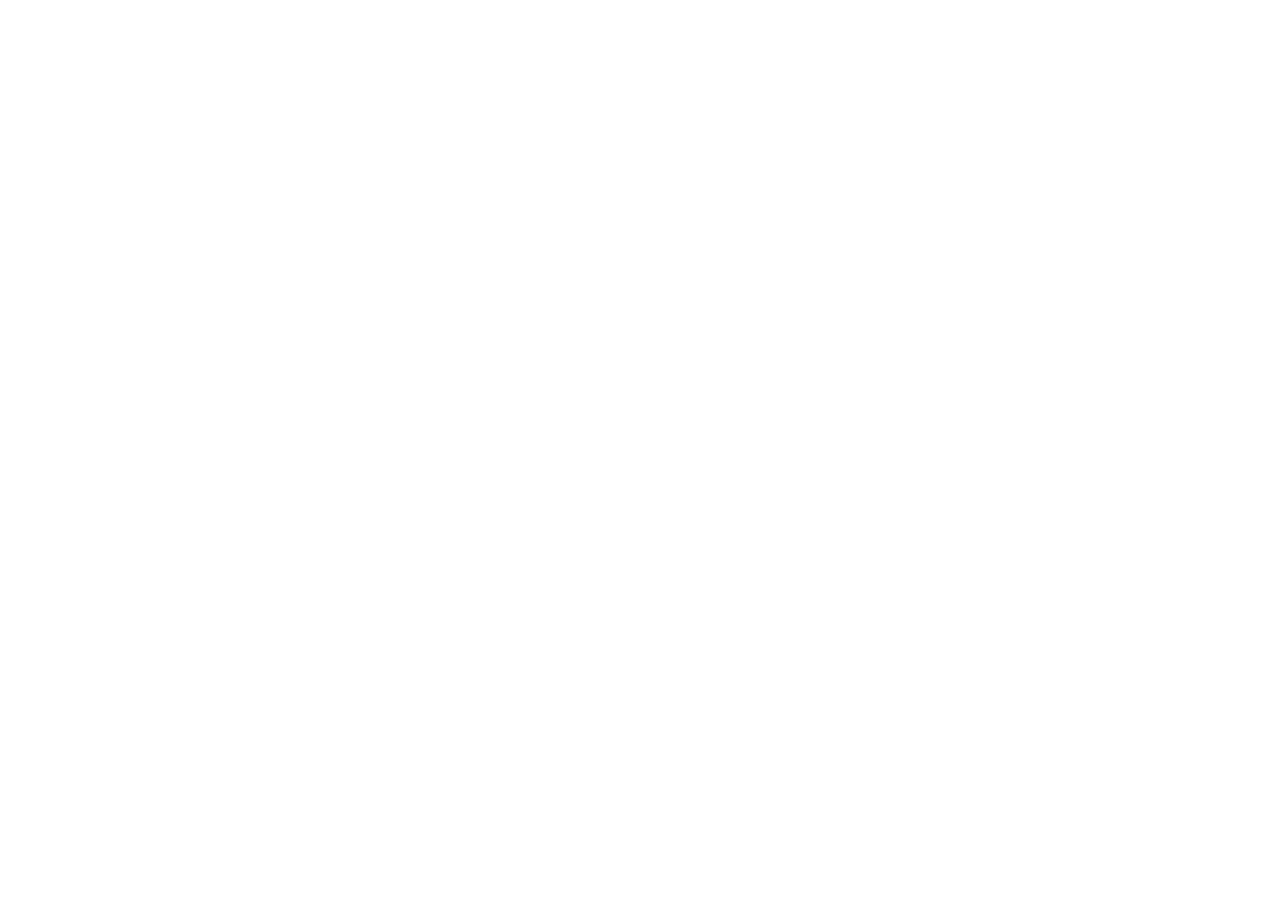
==== commit 20a7396e: "Updates" ====
--- a/index.html
+++ b/index.html
@@ -3,18 +3,14 @@
   <head>
     <meta charset="UTF-8" />
     <meta name="viewport" content="width=device-width, initial-scale=1.0, maximum-scale=1" />
-    <link rel="icon" type="image/png" href="/favicon.png" />
+    <link rel="icon" type="image/png" href="/NIT-Student-Men-Portal/favicon.png" />
     <title>Students Mentoring Portal - Navodaya Institute of Technology</title>
     <meta name="description" content="Faculty portal for mentoring students at Navodaya Institute of Technology. Track academic performance, skills, and activities to guide student success.">
     <link rel="preconnect" href="https://fonts.googleapis.com">
     <link rel="preconnect" href="https://fonts.gstatic.com" crossorigin>
     <link href="https://fonts.googleapis.com/css2?family=Inter:wght@400;500;600;700&display=swap" rel="stylesheet">
-    <script type="module" crossorigin src="/assets/index-Bp3kj_-5.js"></script>
-    <link rel="modulepreload" crossorigin href="/assets/vendor--0RGCJ5T.js">
-    <link rel="modulepreload" crossorigin href="/assets/ui-C-K2QLGB.js">
-    <link rel="modulepreload" crossorigin href="/assets/pdf-CTO9oETS.js">
-    <link rel="modulepreload" crossorigin href="/assets/forms-DouiQPdr.js">
-    <link rel="stylesheet" crossorigin href="/assets/index-CSs8Ml78.css">
+    <script type="module" crossorigin src="/NIT-Student-Men-Portal/assets/index--XqSYpt8.js"></script>
+    <link rel="stylesheet" crossorigin href="/NIT-Student-Men-Portal/assets/index-DPIAQ2Zc.css">
   </head>
   <body>
     <div id="root"></div>
